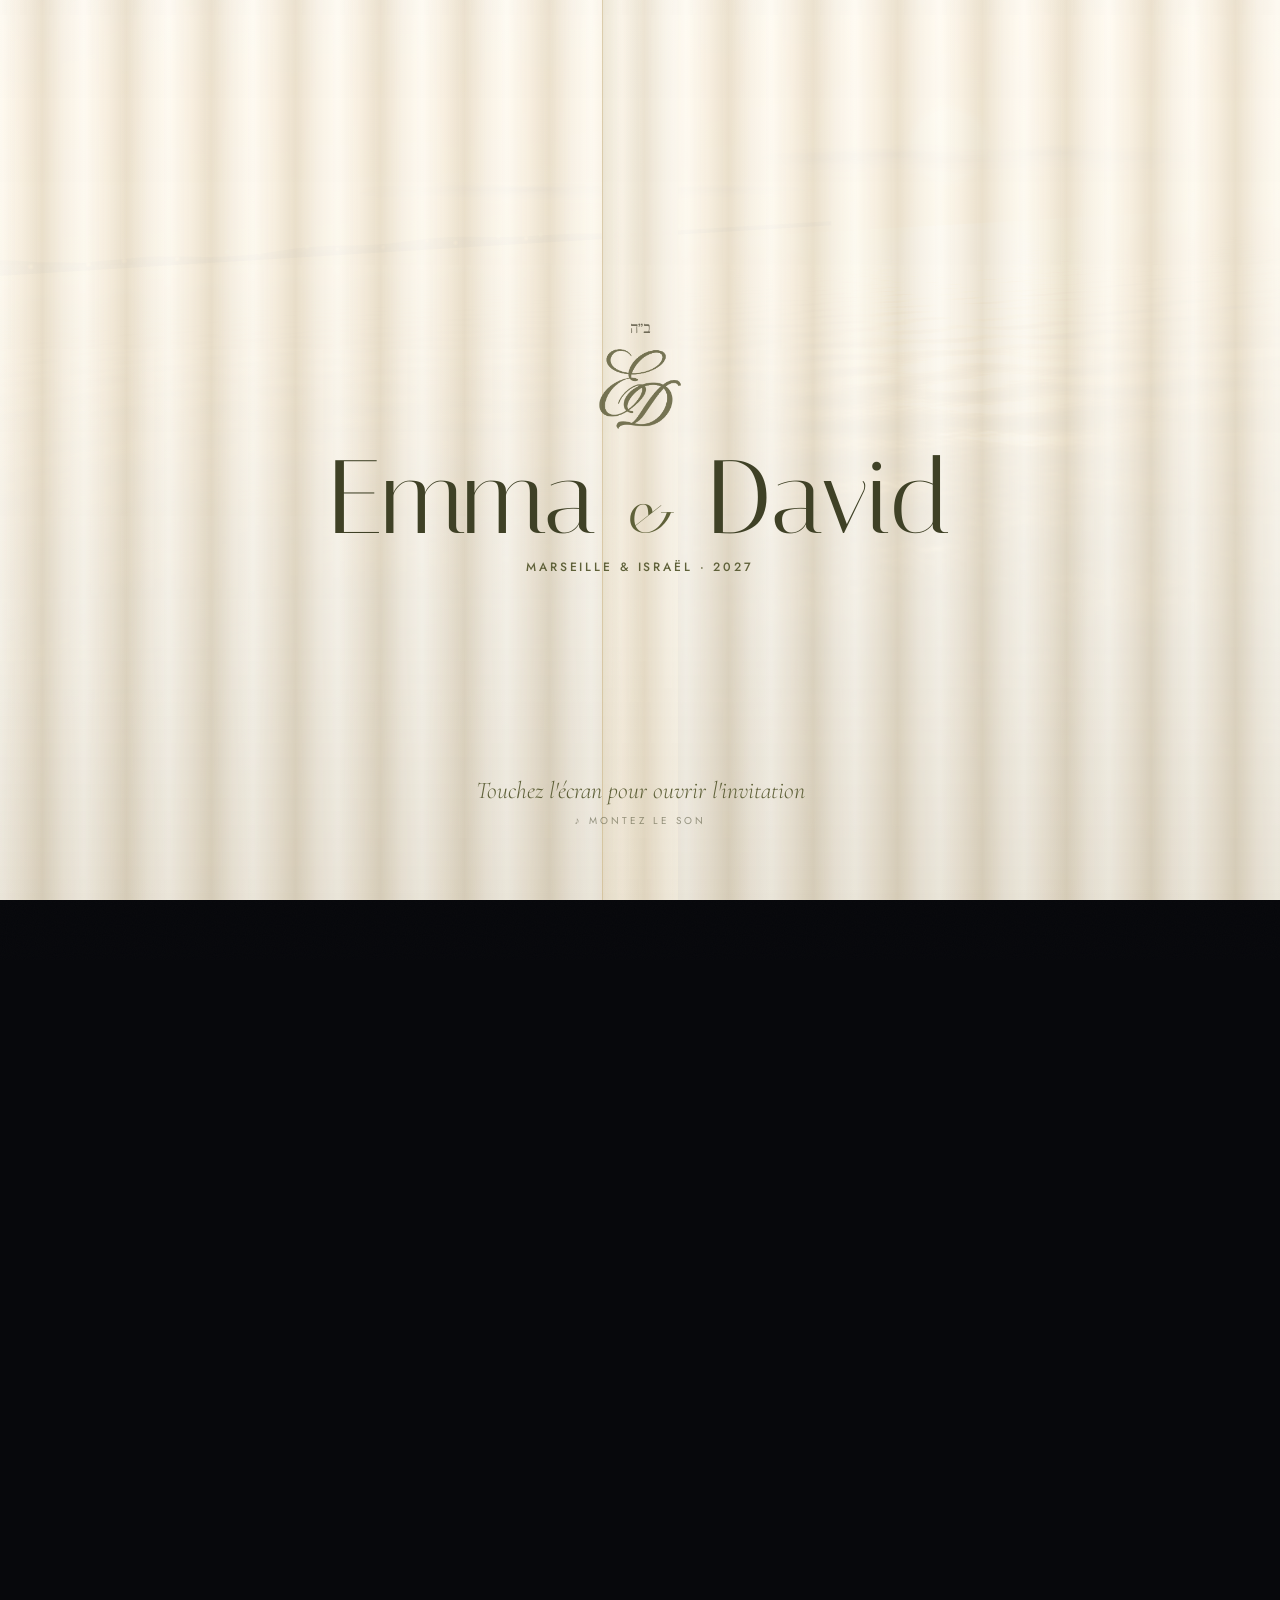
==== 3d/index.html @ cf634339 "Version 3D : le même déroulé que la version cinéma, en vraie 3D (WebGL / Three.js) Nouveau lien /3d/" ====
<!doctype html>
<html lang="fr">
<head>
<meta charset="utf-8">
<meta name="viewport" content="width=device-width, initial-scale=1, viewport-fit=cover">
<title>Emma &amp; David</title>
<meta name="robots" content="noindex">
<meta name="theme-color" content="#14150e">
<meta property="og:title" content="Emma & David">
<meta property="og:description" content="Votre invitation · Marseille & Israël · 2027">
<meta property="og:type" content="website">
<meta property="og:image" content="https://davlev16-cyber.github.io/mariage-emma-david/cinema/apercu.jpg">
<link rel="icon" type="image/png" href="../favicon.png">
<link rel="preconnect" href="https://fonts.googleapis.com">
<link rel="preconnect" href="https://fonts.gstatic.com" crossorigin>
<link rel="stylesheet" href="https://fonts.googleapis.com/css2?family=Italiana&family=Cormorant+Garamond:ital,wght@0,300;0,400;0,500;1,300;1,400&family=Jost:wght@300;400;500&display=swap">
<link rel="stylesheet" href="https://fonts.googleapis.com/css2?family=Frank+Ruhl+Libre:wght@400&text=%D7%91%D7%B4%D7%94&display=swap">
<link rel="stylesheet" href="style.css?v=1790858650">
</head>
<body class="verrou">

<canvas class="monde" id="monde" aria-hidden="true"></canvas>
<div class="voile" aria-hidden="true"></div>
<div class="grain" aria-hidden="true"></div>

<!-- ============ 1. L'ouverture : deux pans de voile qui s'écartent ============ -->
<section class="porte" id="porte" role="button" tabindex="0" aria-label="Ouvrir l'invitation">
  <div class="voilage g" aria-hidden="true"></div>
  <div class="voilage d" aria-hidden="true"></div>
  <div class="lueur" aria-hidden="true"></div>
  <div class="poussiere" id="poussiere" aria-hidden="true"></div>
  <div class="porte-contenu">
    <p class="bh" lang="he">ב״ה</p>
    <img class="porte-mono" src="../monogramme.png" alt="" width="84" height="84">
    <p class="porte-invite" data-invite></p>
    <p class="porte-noms">Emma <em>&amp;</em> David</p>
    <p class="porte-date">Marseille &amp; Israël · 2027</p>
  </div>
  <div class="porte-bas">
    <p class="porte-aide">Touchez l'écran pour ouvrir l'invitation</p>
    <p class="porte-son"><span aria-hidden="true">♪</span> Montez le son</p>
  </div>
</section>

<!-- ============ 2. Les bandes noires du cinéma, pendant les plans ============ -->
<div class="film" id="film" aria-hidden="true">
  <div class="bande haut"></div>
  <div class="bande bas"></div>
</div>

<!-- ============ 3. L'histoire : plans de cinéma et pages, dans l'ordre du premier site ============ -->
<main class="invitation" id="invitation"></main>

<button class="son" id="son" type="button" aria-label="Couper la musique" hidden>
  <span class="barres"><i></i><i></i><i></i><i></i></span>
</button>
<audio id="musique" preload="auto" src="../night-of-gold.mp3" loop></audio>

<script src="../config.js?v=1790858650"></script>
<script type="module" src="moteur3d.js?v=1790858650"></script>
<script type="module" src="decors3d.js?v=1790858650"></script>
<script type="module" src="film3d.js?v=1790858650"></script>
</body>
</html>
---- 3d/style.css ----
/* Emma & David · version 3D (mêmes styles que la version cinéma) */
:root {
  --ivoire: #fbf8f1;
  --creme: #f3ecdd;
  --olive: #5c6240;
  --olive-f: #33371f;
  --or: #b39457;
  --or-c: #dcc890;
  --or-p: #efe0b4;
  --serif: "Cormorant Garamond", Georgia, serif;
  --display: "Italiana", "Didot", Georgia, serif;
  --sans: "Jost", "Helvetica Neue", Arial, sans-serif;
  --ease: cubic-bezier(.2, .7, .2, 1);
  --bruit: url("data:image/svg+xml,%3Csvg xmlns='http://www.w3.org/2000/svg' width='160' height='160'%3E%3Cfilter id='n'%3E%3CfeTurbulence type='fractalNoise' baseFrequency='.9' numOctaves='3' stitchTiles='stitch'/%3E%3CfeColorMatrix values='0 0 0 0 .45 0 0 0 0 .36 0 0 0 0 .22 0 0 0 .55 0'/%3E%3C/filter%3E%3Crect width='160' height='160' filter='url(%23n)'/%3E%3C/svg%3E");
  --doublure: url("data:image/svg+xml,%3Csvg xmlns='http://www.w3.org/2000/svg' width='26' height='26' viewBox='0 0 26 26'%3E%3Cpath d='M13 5 L15.6 13 L13 21 L10.4 13Z' fill='none' stroke='%23d2b675' stroke-width='.6' opacity='.55'/%3E%3Ccircle cx='0' cy='0' r='1.1' fill='%23d2b675' opacity='.55'/%3E%3Ccircle cx='26' cy='0' r='1.1' fill='%23d2b675' opacity='.55'/%3E%3Ccircle cx='0' cy='26' r='1.1' fill='%23d2b675' opacity='.55'/%3E%3Ccircle cx='26' cy='26' r='1.1' fill='%23d2b675' opacity='.55'/%3E%3C/svg%3E");
  color-scheme: dark;
}
* { box-sizing: border-box; }
html { background: #07080c; -webkit-text-size-adjust: 100%; }
body { margin: 0; min-height: 100%; background: #07080c; color: var(--ivoire); font: 300 16px/1.6 var(--sans); -webkit-font-smoothing: antialiased; overflow-x: hidden; }
body.verrou { overflow: hidden; height: 100%; position: fixed; inset: 0; }
button { font: inherit; color: inherit; }
a { color: inherit; }

/* ---------- toiles et voile ---------- */
canvas.monde { position: fixed; left: 0; top: 0; width: 100vw; height: 100vh; height: 100lvh; display: block; pointer-events: none; }
.voile { position: fixed; inset: 0; z-index: 3; pointer-events: none; background: radial-gradient(ellipse 120% 90% at 50% 45%, transparent 55%, rgba(0, 0, 0, .42) 100%); }
.grain { position: fixed; inset: -60px; z-index: 4; pointer-events: none; opacity: .045; background-image: var(--bruit); animation: grain 1s steps(6) infinite; will-change: transform; }
@keyframes grain { 0% { transform: translate(0, 0) } 20% { transform: translate(-22px, 14px) } 40% { transform: translate(18px, -26px) } 60% { transform: translate(-12px, 30px) } 80% { transform: translate(26px, 8px) } 100% { transform: translate(0, 0) } }

/* ---------- 1. l'ouverture : un voilage ivoire qui s'écarte ---------- */
.porte { position: fixed; inset: 0; z-index: 20; overflow: hidden; cursor: pointer; -webkit-tap-highlight-color: transparent; display: flex; flex-direction: column; align-items: center; justify-content: center; padding: calc(20px + env(safe-area-inset-top)) 24px calc(24px + env(safe-area-inset-bottom)); text-align: center; color: #3f4126; }
.porte:focus-visible { outline: none; }
.voilage { position: absolute; top: -3%; bottom: -3%; width: 53%; will-change: transform;
  background:
    linear-gradient(to bottom, rgba(255, 252, 244, .25), rgba(226, 214, 190, .22) 70%, rgba(210, 196, 168, .3)),
    repeating-linear-gradient(90deg, rgba(255, 253, 247, .95) 0, rgba(246, 239, 226, .93) 1.7vw, rgba(229, 219, 199, .92) 3.3vw, rgba(247, 242, 232, .94) 5vw, rgba(255, 253, 247, .95) 6.6vw);
  background-size: 100% 100%, 6.6vw 100%;
  animation: brise 7s ease-in-out infinite; }
.voilage.g { left: 0; transform-origin: 0 50%; }
.voilage.d { right: 0; transform-origin: 100% 50%; animation-delay: -3.5s; }
.voilage.g::after, .voilage.d::after { content: ""; position: absolute; top: 0; bottom: 0; width: 18px; }
.voilage.g::after { right: 0; background: linear-gradient(90deg, rgba(190, 172, 130, 0), rgba(190, 172, 130, .28)); border-right: 1px solid rgba(179, 148, 87, .45); }
.voilage.d::after { left: 0; background: linear-gradient(270deg, rgba(190, 172, 130, 0), rgba(190, 172, 130, .28)); border-left: 1px solid rgba(179, 148, 87, .45); }
@keyframes brise { 0%, 100% { background-position: 0 0, 0 0; transform: skewX(0deg); } 50% { background-position: 0 0, 1.2vw 0; transform: skewX(.6deg); } }
.porte.ouvre { pointer-events: none; }
.lueur { position: absolute; inset: 0; pointer-events: none; opacity: 0; background: radial-gradient(ellipse 60% 70% at 50% 50%, rgba(255, 244, 214, .95), rgba(255, 236, 196, .4) 45%, rgba(255, 236, 196, 0) 75%); }
.porte.ouvre .lueur { animation: lueur 2.4s ease-out forwards; }
@keyframes lueur { 0% { opacity: 0; } 30% { opacity: .75; } 100% { opacity: 0; } }
.poussiere { position: absolute; inset: 0; overflow: hidden; pointer-events: none; }
.poussiere i { position: absolute; width: 3px; height: 3px; border-radius: 50%; background: #e2c98f; box-shadow: 0 0 10px 2px rgba(226, 201, 143, .5); opacity: 0; animation: flotte linear infinite; }
@keyframes flotte { 0% { transform: translate(0, 0); opacity: 0 } 15% { opacity: .8 } 85% { opacity: .6 } 100% { transform: translate(var(--dx), -38vh); opacity: 0 } }
.porte-contenu, .porte-bas { position: relative; transition: opacity .9s ease, filter .9s ease, transform 1.2s cubic-bezier(.2, .7, .2, 1); }
.porte.ouvre .porte-contenu, .porte.ouvre .porte-bas { opacity: 0; filter: blur(6px); transform: scale(1.04); }
.porte.ouvre .poussiere { opacity: 0; transition: opacity 1s; }
.porte-contenu > * { animation: porte-in 1.5s cubic-bezier(.2, .7, .2, 1) both; }
.porte-contenu > :nth-child(2) { animation-delay: .25s; } .porte-contenu > :nth-child(3) { animation-delay: .7s; }
.porte-contenu > :nth-child(4) { animation-delay: .9s; } .porte-contenu > :nth-child(5) { animation-delay: 1.2s; }
@keyframes porte-in { from { opacity: 0; transform: translateY(10px); filter: blur(4px); } to { opacity: 1; transform: none; filter: none; } }
.porte .bh { margin: 0 0 10px; font: 400 16px/1 "Frank Ruhl Libre", "Times New Roman", serif; color: #6f6a57; }
.porte-mono { display: block; width: clamp(64px, 18vw, 88px); height: auto; margin: 4px auto 14px; opacity: .85; }
.porte-contenu > .porte-mono { animation-name: mono-in; }
@keyframes mono-in { from { opacity: 0; transform: translateY(6px); } to { opacity: .85; transform: none; } }
.porte-invite { margin: 0; font: 500 12px/1.5 var(--sans); letter-spacing: .26em; text-transform: uppercase; color: #6f6a57; }
.porte-invite:empty { display: none; }
.porte-noms { margin: 8px 0 !important; font: 400 clamp(56px, 16vw, 104px)/1 var(--display); color: #3f4126; }
.porte-noms em { font-style: normal; font-size: .5em; color: #5f6139; }
.porte-date { margin: 0; font: 500 12px var(--sans); letter-spacing: .24em; text-transform: uppercase; color: #5f6139; }
.porte-bas { position: absolute; left: 0; right: 0; bottom: calc(env(safe-area-inset-bottom, 0px) + 8vh); }
.porte-aide { margin: 0; font: italic 300 clamp(20px, 5.4vw, 24px) var(--serif); color: #5f6139; animation: respire 2.8s ease-in-out infinite; }
.porte-son { margin: 8px 0 0; font: 400 10px var(--sans); letter-spacing: .3em; text-transform: uppercase; color: rgba(63, 65, 38, .5); }
@keyframes respire { 0%, 100% { opacity: .5 } 50% { opacity: 1 } }

/* ---------- 2. le film ---------- */
.film { position: fixed; inset: 0; z-index: 15; pointer-events: none; visibility: hidden; }
.film.on { visibility: visible; }
.bande { position: absolute; left: 0; right: 0; height: 8.5vh; background: #000; transform: scaleY(0); transition: transform 1.4s var(--ease); }
.bande.haut { top: 0; transform-origin: 50% 0; }
.bande.bas { bottom: 0; transform-origin: 50% 100%; }
.film.cadre .bande { transform: scaleY(1); }
.replique { position: absolute; left: 0; right: 0; padding: 0 24px; text-align: center; opacity: 0; filter: blur(6px); transform: translateY(10px); transition: opacity .8s ease, filter .8s ease, transform 1s ease; text-shadow: 0 2px 24px rgba(0, 0, 0, .55), 0 0 2px rgba(0, 0, 0, .3); }
.replique.vu { opacity: 1; filter: blur(0); transform: none; transition: opacity 1.5s ease, filter 1.4s ease, transform 2.2s var(--ease); }
.r-haut { top: calc(8.5vh + 7vh); }
.r-bas { bottom: calc(8.5vh + 5vh); }
.r-centre { top: 21vh; }
.r-date { top: calc(21vh + clamp(118px, 22vw, 190px)); display: flex; align-items: center; justify-content: center; gap: 14px; font: 500 11px var(--sans); letter-spacing: .34em; text-transform: uppercase; color: var(--or-p); }
.r-date .ligne { width: 34px; height: 1px; background: linear-gradient(90deg, transparent, var(--or-c)); }
.r-date .ligne:last-child { transform: scaleX(-1); }
.chapitre { display: block; font: 500 11px var(--sans); letter-spacing: .5em; text-transform: uppercase; color: var(--or-c); margin-bottom: 10px; }
.ville { display: block; font: 400 clamp(54px, 15vw, 118px)/.95 var(--display); letter-spacing: .04em; color: var(--ivoire); }
.r-bas p { margin: 0 auto; max-width: 30em; font: italic 300 clamp(21px, 5.4vw, 30px)/1.35 var(--serif); color: var(--ivoire); }
.noms-film { display: block; font: 400 clamp(56px, 16vw, 132px)/1 var(--display); letter-spacing: .02em; }
.noms-film .n1, .noms-film .n2 { background: linear-gradient(100deg, #d2b673 0%, #fbeecb 36%, #fffdf6 46%, #ecd49a 58%, #c9a862 100%); background-size: 260% 100%; -webkit-background-clip: text; background-clip: text; color: transparent; animation: reflet 5s ease-in-out infinite; }
.noms-film { filter: drop-shadow(0 2px 14px rgba(0, 0, 0, .45)); }
.noms-film .n1, .noms-film .n2 { text-shadow: none; }
.noms-film em { display: block; margin: .1em 0 .06em; font: italic 300 .42em/1 var(--serif); color: var(--or-c); }
@keyframes reflet { 0%, 100% { background-position: 100% 0 } 50% { background-position: 0 0 } }
.sous { display: block; margin-top: 12px; font: italic 300 clamp(22px, 5.6vw, 32px) var(--serif); color: var(--ivoire); opacity: 0; transition: opacity 1.4s ease .8s; }
.replique.vu .sous { opacity: 1; }
.date-fin { display: flex; align-items: center; justify-content: center; gap: 12px; margin-top: 18px; font: 500 11px/1.7 var(--sans); letter-spacing: .3em; text-transform: uppercase; color: var(--or-p); opacity: 0; transition: opacity 1.4s ease 1.6s; }
.date-fin > span:nth-child(2) > span { display: block; }
.date-fin .ligne { flex: none; width: 28px; height: 1px; background: linear-gradient(90deg, transparent, var(--or-c)); }
.date-fin .ligne:last-child { transform: scaleX(-1); }
.replique.vu .date-fin { opacity: 1; }
.decouvrir { bottom: calc(8.5vh + 4vh); left: 50%; right: auto; transform: translate(-50%, 14px); display: inline-flex; flex-direction: column; align-items: center; gap: 8px; padding: 12px 20px; border: 0; background: none; cursor: pointer; font: 500 11px var(--sans); letter-spacing: .34em; text-transform: uppercase; color: var(--ivoire); pointer-events: auto; }
.decouvrir.vu { transform: translate(-50%, 0); }
.decouvrir span { font-size: 18px; animation: descend 1.8s ease-in-out infinite; }
@keyframes descend { 0%, 100% { transform: translateY(0) } 50% { transform: translateY(6px) } }
.passer { position: absolute; right: 14px; bottom: calc(8.5vh + 12px + env(safe-area-inset-bottom) * .3); padding: 10px 14px; border: 1px solid rgba(251, 248, 241, .28); border-radius: 999px; background: rgba(10, 10, 12, .55); cursor: pointer; font: 500 10px var(--sans); letter-spacing: .3em; text-transform: uppercase; color: rgba(251, 248, 241, .8); pointer-events: auto; opacity: 0; transition: opacity .8s; }
.film.cadre .passer { opacity: 1; }
.film.fin .passer { opacity: 0; pointer-events: none; }

/* ---------- 3. l'histoire : un plan de cinéma (zone de défilement avec sa carte), puis sa page ---------- */
.cine { position: relative; height: calc(var(--h, 230) * 1vh); }
.cine-cadre { position: sticky; top: 0; height: 100vh; height: 100svh; overflow: hidden; pointer-events: none; }
.fin-carte .fin-date { display: block; margin-top: 16px; font: 500 12px/1.6 var(--sans); letter-spacing: .34em; text-transform: uppercase; color: var(--or-p); }

.invitation { position: relative; z-index: 5; opacity: 0; visibility: hidden; transition: opacity 1.6s ease; }
body.page .invitation { opacity: 1; visibility: visible; }
.chap { position: relative; min-height: 100vh; min-height: 100svh; display: flex; flex-direction: column; align-items: center; padding: calc(9vh + env(safe-area-inset-top)) 16px 10vh; text-align: center; }
.chap + .chap { min-height: 118vh; min-height: 118svh; }
.chap::before { content: ""; position: absolute; left: 0; right: 0; top: 0; height: 70%; pointer-events: none; background: linear-gradient(to bottom, rgba(4, 5, 10, .42), rgba(4, 5, 10, .18) 55%, rgba(4, 5, 10, 0)); }
.contenu { position: relative; width: 100%; max-width: 620px; text-shadow: 0 2px 22px rgba(0, 0, 0, .6), 0 0 2px rgba(0, 0, 0, .35); }
[data-apparait] { opacity: 0; transform: translateY(18px); filter: blur(6px); transition: opacity 1.2s ease, transform 1.4s var(--ease), filter 1.4s ease; transition-delay: var(--d, 0s); }
[data-apparait].vu { opacity: 1; transform: none; filter: none; }
.bh { margin: 0 0 18px; font: 400 17px/1 "Frank Ruhl Libre", "Times New Roman", serif; color: var(--or-c); }
.parents { margin: 0; font: 400 12px/1.9 var(--sans); letter-spacing: .24em; text-transform: uppercase; color: rgba(251, 248, 241, .86); }
.annonce { margin: 14px auto 0; max-width: 19em; text-wrap: balance; font: italic 300 clamp(19px, 4.9vw, 24px)/1.35 var(--serif); color: var(--ivoire); }
.noms { margin: 20px 0 6px; font: 400 clamp(58px, 16.5vw, 120px)/.95 var(--display); letter-spacing: .02em; }
.noms span { display: block; background: linear-gradient(100deg, #d2b673 0%, #fbeecb 36%, #fffdf6 46%, #ecd49a 58%, #c9a862 100%); background-size: 260% 100%; -webkit-background-clip: text; background-clip: text; color: transparent; animation: reflet 6s ease-in-out infinite; }
.noms em { display: block; margin: 4px 0; font: italic 300 .4em/1 var(--serif); color: var(--or-c); }
.date-grande { margin: 18px 0 0; font: 400 clamp(15px, 3.8vw, 18px)/1.5 var(--sans); letter-spacing: .3em; text-transform: uppercase; color: var(--ivoire); }
.date-grande span { display: block; margin-top: 2px; font: italic 300 clamp(22px, 5.6vw, 28px)/1.3 var(--serif); letter-spacing: 0; text-transform: none; color: var(--or-p); }
.compte { margin: 22px 0 0; font: 400 11px var(--sans); letter-spacing: .32em; text-transform: uppercase; color: rgba(251, 248, 241, .75); }
.compte b { font: 400 22px var(--sans); letter-spacing: .06em; color: var(--or-p); margin: 0 4px; }
.perso { margin: 22px auto 0; max-width: 24em; font: italic 300 clamp(18px, 4.6vw, 22px)/1.4 var(--serif); color: var(--ivoire); text-shadow: 0 1px 3px rgba(0, 0, 0, .7), 0 2px 24px rgba(0, 0, 0, .8); }
.defiler { position: absolute; left: 50%; bottom: calc(22px + env(safe-area-inset-bottom)); width: 30px; height: 46px; margin-left: -15px; border: 1px solid rgba(251, 248, 241, .45); border-radius: 16px; }
.defiler span { position: absolute; left: 50%; top: 9px; width: 2px; height: 8px; margin-left: -1px; border-radius: 1px; background: var(--or-p); animation: roule 2s ease-in-out infinite; }
@keyframes roule { 0% { transform: translateY(0); opacity: 0 } 30% { opacity: 1 } 100% { transform: translateY(16px); opacity: 0 } }
.surtitre { margin: 0 0 12px; font: 500 11px/1.6 var(--sans); letter-spacing: .4em; text-transform: uppercase; color: var(--or-c); }
h2 { margin: 0; font: 400 clamp(48px, 13vw, 92px)/1 var(--display); letter-spacing: .02em; color: var(--ivoire); text-wrap: balance; }
.recit { margin: 20px auto 0; max-width: 26em; text-wrap: pretty; font: italic 300 clamp(19px, 4.8vw, 23px)/1.45 var(--serif); color: var(--ivoire); }
.frise { list-style: none; display: flex; justify-content: center; gap: clamp(14px, 6vw, 44px); margin: 26px 0 0; padding: 0; }
.frise li { display: flex; flex-direction: column; align-items: center; gap: 2px; }
.frise b { font: 400 24px var(--sans); letter-spacing: .08em; color: var(--or-p); font-weight: 300; }
.frise span { font: italic 300 17px var(--serif); color: rgba(251, 248, 241, .9); }
.heure { margin: 18px 0 0; font: 400 clamp(14px, 3.7vw, 17px)/1.8 var(--sans); letter-spacing: .12em; color: var(--ivoire); }
.lieu { margin: 16px 0 0; font: italic 300 clamp(22px, 5.6vw, 28px)/1.3 var(--serif); color: var(--or-p); }
.lieu sup { text-transform: none; font-size: .75em; }
.sous-titre { margin: 6px 0 0; font: italic 300 clamp(22px, 5.6vw, 28px)/1.2 var(--serif); color: var(--or-p); }
.lieu span { display: block; margin-top: 4px; font: 400 12px/1.6 var(--sans); font-style: normal; letter-spacing: .22em; text-transform: uppercase; color: rgba(251, 248, 241, .8); }
.note { margin: 14px 0 0; font: italic 300 18px var(--serif); color: rgba(251, 248, 241, .88); }
.lien-carte { display: inline-block; margin-top: 22px; padding: 11px 22px; border: 1px solid rgba(220, 200, 144, .6); border-radius: 999px; background: rgba(10, 10, 14, .45); font: 500 11px var(--sans); letter-spacing: .3em; text-transform: uppercase; text-decoration: none; color: var(--ivoire); text-shadow: none; transition: background .4s, border-color .4s; }
.lien-carte:hover { background: rgba(220, 200, 144, .18); border-color: var(--or-c); }

/* réponse */
.reponse .contenu { max-width: 460px; }
.formulaire { margin: 26px auto 0; padding: 22px 18px 20px; border-radius: 18px; background: rgba(8, 9, 16, .72); border: 1px solid rgba(220, 200, 144, .22); text-align: left; text-shadow: none; }
.champ { display: block; margin-bottom: 16px; }
.champ > span, .choix legend { display: block; margin-bottom: 8px; font: 500 10px var(--sans); letter-spacing: .28em; text-transform: uppercase; color: var(--or-c); }
.champ input, .champ textarea { width: 100%; padding: 12px 14px; border: 1px solid rgba(251, 248, 241, .2); border-radius: 12px; background: rgba(255, 255, 255, .06); color: var(--ivoire); font: 300 16px var(--sans); outline: none; resize: none; transition: border-color .3s; }
.champ input:focus, .champ textarea:focus { border-color: var(--or-c); }
.champ textarea::placeholder { color: rgba(251, 248, 241, .4); }
.choix { margin: 0 0 16px; padding: 0; border: 0; display: grid; gap: 8px; }
.choix label { display: block; cursor: pointer; }
.choix input { position: absolute; opacity: 0; pointer-events: none; }
.choix span { display: flex; align-items: center; gap: 10px; padding: 11px 14px; border: 1px solid rgba(251, 248, 241, .2); border-radius: 12px; font: 400 15px var(--sans); transition: background .3s, border-color .3s; }
.choix span::before { content: ""; width: 16px; height: 16px; flex: none; border: 1px solid rgba(251, 248, 241, .5); border-radius: 50%; transition: background .3s, border-color .3s, box-shadow .3s; }
.choix i { font: italic 300 16px var(--serif); color: rgba(251, 248, 241, .7); }
.choix input:checked + span { background: rgba(220, 200, 144, .14); border-color: rgba(220, 200, 144, .6); }
.choix input:checked + span::before { background: var(--or-c); border-color: var(--or-c); box-shadow: inset 0 0 0 3px #1a1b14; }
.choix input:focus-visible + span { outline: 2px solid var(--or-c); outline-offset: 2px; }
.nombre .pas { display: inline-flex; align-items: center; gap: 4px; border: 1px solid rgba(251, 248, 241, .2); border-radius: 999px; padding: 4px; }
.pas button { width: 38px; height: 38px; border: 0; border-radius: 50%; background: rgba(255, 255, 255, .08); cursor: pointer; font: 300 20px/1 var(--sans); }
.pas output { min-width: 40px; text-align: center; font: 400 18px var(--sans); }
.envoyer { display: block; width: 100%; margin-top: 6px; padding: 15px; border: 0; border-radius: 999px; background: linear-gradient(100deg, #b39457, #e9d59e 50%, #b39457); background-size: 200% 100%; color: #1f2014; cursor: pointer; font: 500 12px var(--sans); letter-spacing: .26em; text-transform: uppercase; transition: background-position .6s; }
.envoyer:hover { background-position: 100% 0; }
.merci { margin-top: 26px; }
.merci-titre { margin: 0 0 6px; font: 400 clamp(38px, 10vw, 60px)/1.05 var(--display); background: linear-gradient(100deg, #b8995a, #f6e8bf 45%, #b39457); -webkit-background-clip: text; background-clip: text; color: transparent; }
.merci p { font: italic 300 20px/1.4 var(--serif); }
.merci .demo-note { margin-top: 14px; font: 400 11px var(--sans); letter-spacing: .2em; text-transform: uppercase; color: rgba(251, 248, 241, .6); }

/* signature Maison Faire-Part */
.signature { position: relative; padding: 16vh 16px calc(12vh + env(safe-area-inset-bottom)); text-align: center; background: linear-gradient(to bottom, rgba(10, 11, 8, 0), rgba(14, 15, 10, .92) 26%, #0f100b); }
.signature .contenu { margin: 0 auto; text-shadow: none; }
.marque { margin: 8px 0 0; font: 400 clamp(40px, 11vw, 66px)/1 var(--display); letter-spacing: .04em; color: var(--ivoire); }
.marque span { color: var(--or-c); }
.pitch { margin: 18px auto 0; max-width: 30em; font: italic 300 clamp(18px, 4.6vw, 21px)/1.5 var(--serif); color: rgba(251, 248, 241, .88); }
.actions { display: flex; flex-wrap: wrap; justify-content: center; gap: 12px; margin-top: 28px; }
.bouton { display: inline-flex; align-items: center; justify-content: center; min-width: 210px; padding: 15px 24px; border: 1px solid rgba(220, 200, 144, .55); border-radius: 999px; font: 500 12px var(--sans); letter-spacing: .22em; text-transform: uppercase; text-decoration: none; color: var(--ivoire); transition: background .4s, color .4s, border-color .4s; }
.bouton.plein { background: var(--or-c); border-color: var(--or-c); color: #1f2014; }
.bouton:hover { background: rgba(220, 200, 144, .16); }
.bouton.plein:hover { background: var(--or-p); }
.revoir { margin-top: 26px; padding: 8px 12px; border: 0; background: none; cursor: pointer; font: 400 12px var(--sans); letter-spacing: .2em; text-transform: uppercase; color: rgba(251, 248, 241, .7); }
.revoir:hover { color: var(--ivoire); }
.fictif { margin: 22px 0 0; font: 300 12px var(--sans); color: rgba(251, 248, 241, .45); }

/* bouton du son */
.son { position: fixed; z-index: 25; top: calc(12px + env(safe-area-inset-top)); right: 12px; width: 42px; height: 42px; border: 1px solid rgba(251, 248, 241, .25); border-radius: 50%; background: rgba(8, 9, 14, .55); cursor: pointer; display: grid; place-items: center; }
.son[hidden] { display: none; }
.son .barres { display: flex; align-items: flex-end; gap: 2px; height: 14px; }
.son i { width: 2px; height: 100%; background: var(--or-p); border-radius: 1px; animation: eq 1s ease-in-out infinite; transform-origin: bottom; }
.son i:nth-child(2) { animation-delay: -.3s } .son i:nth-child(3) { animation-delay: -.6s } .son i:nth-child(4) { animation-delay: -.15s }
.son.muet i { animation: none; transform: scaleY(.2); }
@keyframes eq { 0%, 100% { transform: scaleY(.3) } 50% { transform: scaleY(1) } }

@media (min-width: 900px) {
  .chap { padding-top: 12vh; }
  .r-haut { top: calc(8.5vh + 9vh); }
}
@media (prefers-reduced-motion: reduce) {
  .grain, .poussiere { display: none; }
  [data-apparait] { transition-duration: .01s; filter: none; }
}

/* ---------- invitation d'Emma & David ---------- */
.porte-nom:empty, .env-adresse:empty, .porte-haut.vide { display: none; }
.chap.clair { color: #33351f; }
.chap.clair::before { background: linear-gradient(to bottom, rgba(252, 248, 240, .55), rgba(252, 248, 240, .2) 55%, rgba(252, 248, 240, 0)); }
.chap.clair .contenu { text-shadow: 0 1px 14px rgba(255, 252, 244, .9); }
.chap.clair h2, .chap.clair .noms-page { color: #3f4126; }
.chap.clair .surtitre, .chap.clair .lbl { color: #8a7442; }
.chap.clair .tagline { color: #7a6a3e; }
.chap.clair .val, .chap.clair .intro { color: #33351f; }
.chap.clair .lien-carte { color: #3f4126; border-color: rgba(95, 97, 57, .45); background: rgba(255, 252, 244, .5); }
.tagline { margin: 4px 0 0; font: italic 300 clamp(26px, 7vw, 36px)/1.15 var(--serif); color: var(--or-p); }
.intro { margin: 18px auto 0; max-width: 20em; font: italic 300 clamp(20px, 5.2vw, 25px)/1.4 var(--serif); text-wrap: balance; }
.infos { list-style: none; margin: 22px 0 0; padding: 0; display: grid; gap: 14px; }
.infos li { display: grid; gap: 2px; }
.lbl { font: 500 11px var(--sans); letter-spacing: .3em; text-transform: uppercase; color: var(--or-c); }
.val { font: 400 clamp(18px, 4.8vw, 21px)/1.45 var(--sans); letter-spacing: .02em; color: var(--ivoire); text-wrap: balance; }
.noms-page { display: block; margin: 16px 0 6px; font: 400 clamp(60px, 17vw, 120px)/.95 var(--display); letter-spacing: .02em; }
.noms-page span { display: block; background: linear-gradient(100deg, #d2b673 0%, #fbeecb 36%, #fffdf6 46%, #ecd49a 58%, #c9a862 100%); background-size: 260% 100%; -webkit-background-clip: text; background-clip: text; color: transparent; animation: reflet 6s ease-in-out infinite; }
.noms-page em { display: block; margin: 4px 0; font: italic 300 .4em/1 var(--serif); color: var(--or-c); }
.noms-page { filter: drop-shadow(0 2px 14px rgba(0, 0, 0, .5)); }
.noms-page span { text-shadow: none; }
/* l'invitation et le programme sont posés sur la mer dorée : un voile chaud et sombre derrière le texte */
#couverture::before { height: 100%; background: linear-gradient(to bottom, rgba(14, 11, 8, .58), rgba(14, 11, 8, .42) 45%, rgba(14, 11, 8, .22) 80%, rgba(14, 11, 8, 0)); }
.benediction { margin: 0; font: 400 12px/1.8 var(--sans); letter-spacing: .26em; text-transform: uppercase; color: rgba(251, 248, 241, .85); }
.lead { margin: 12px auto 0; max-width: 19em; font: italic 300 clamp(19px, 4.9vw, 24px)/1.35 var(--serif); text-wrap: balance; }
.invite-nom { margin: 16px 0 0; font: 400 clamp(24px, 6.2vw, 30px)/1.2 var(--display); color: var(--or-p); text-wrap: balance; }
.programme { list-style: none; margin: 22px 0 0; padding: 0; display: grid; gap: 12px; }
.programme li { display: grid; gap: 1px; }
.quand { margin: 20px auto 0; font: 500 11px/1.9 var(--sans); letter-spacing: .32em; text-transform: uppercase; color: var(--or-c); }
.quand span { display: block; }
.echeance { margin: 14px 0 0; font: italic 300 19px var(--serif); color: rgba(51, 53, 31, .85); }
.echeance strong { font-weight: 500; font-style: normal; }
.formulaire.vrai { text-align: left; background: rgba(252, 248, 240, .72); border-color: rgba(95, 97, 57, .25); color: #33351f; }
.vrai legend { color: #5c6239; }
.vrai .choix-ligne { display: grid; grid-template-columns: 1fr 1fr; gap: 8px; margin-bottom: 14px; }
.vrai .choix-ligne label { cursor: pointer; }
.vrai .choix-ligne input { position: absolute; opacity: 0; pointer-events: none; }
.vrai .choix-ligne span { display: block; text-align: center; padding: 12px 6px; border: 1px solid rgba(95, 97, 57, .35); border-radius: 12px; font: 400 15px var(--sans); color: #33351f; transition: background .3s, color .3s, border-color .3s; }
.vrai .choix-ligne input:checked + span { background: #5c6239; border-color: #5c6239; color: #fbf8f1; }
.vrai .choix-ligne input:focus-visible + span { outline: 2px solid #5c6239; outline-offset: 2px; }
.vrai .champ > span { color: #5c6239; }
.vrai .champ textarea, .vrai .champ select { width: 100%; padding: 12px 14px; border: 1px solid rgba(95, 97, 57, .3); border-radius: 12px; background: rgba(255, 255, 255, .6); color: #33351f; font: 300 16px var(--sans); }
.vrai .champ select { width: 7em; }
.vrai .erreur { margin: 0 0 12px; color: #9a3b2a; font-size: 15px; }
.vrai .envoyer { background: #3f4126; color: #fbf8f1; }
.vrai .envoyer:disabled { opacity: .6; cursor: wait; }
.merci-vrai { margin-top: 24px; color: #33351f; }
.merci-vrai .merci-titre { background: none; color: #3f4126; -webkit-text-fill-color: #3f4126; }
.merci-vrai p { font: italic 300 20px/1.4 var(--serif); margin: 6px 0; }
.merci-vrai .lien { margin-top: 10px; border: 0; background: none; cursor: pointer; font: 500 12px var(--sans); letter-spacing: .2em; text-transform: uppercase; color: #3f4126; text-decoration: underline; text-underline-offset: 5px; }
.signature-mariage { position: relative; padding: 10vh 16px calc(8vh + env(safe-area-inset-bottom)); text-align: center; font: 500 12px var(--sans); letter-spacing: .3em; text-transform: uppercase; color: rgba(251, 248, 241, .7); background: linear-gradient(to bottom, rgba(14, 15, 10, 0), rgba(14, 15, 10, .85) 40%); }
.replique .eyebrow { display: block; font: 500 11px/1.7 var(--sans); letter-spacing: .42em; text-transform: uppercase; color: var(--or-c); margin-bottom: 10px; text-wrap: balance; }
.replique .titre-ev { display: block; font: 400 clamp(60px, 17vw, 124px)/.95 var(--display); letter-spacing: .03em; color: var(--ivoire); }
.replique .tag-ev { display: block; margin-top: 8px; font: italic 300 clamp(26px, 7vw, 40px)/1.1 var(--serif); color: var(--or-p); }
.replique.sombre .titre-ev { color: #3f4126; }
.replique.sombre .tag-ev { color: #8a7442; }
.replique.sombre .eyebrow { color: #8a7442; }
.replique.sombre { text-shadow: 0 1px 16px rgba(255, 252, 244, .9); }
/* lieu et horaire dans la carte de chaque célébration */
.replique .infos-ev { display: block; margin: 14px auto 0; max-width: 22em; }
.replique .infos-ev::before { content: ""; display: block; width: 44px; height: 1px; margin: 0 auto 12px; background: linear-gradient(90deg, rgba(226, 201, 143, 0), var(--or-c), rgba(226, 201, 143, 0)); }
.replique .i-lieu { display: block; font: italic 400 clamp(20px, 5.2vw, 26px)/1.3 var(--serif); color: var(--ivoire); text-wrap: balance; }
.replique .i-lieu + .i-lieu { margin-top: 4px; }
.replique .i-lieu small { display: block; font: 500 10px/1.8 var(--sans); font-style: normal; letter-spacing: .3em; text-transform: uppercase; color: var(--or-c); }
.replique .i-heure { display: block; margin: 6px 0 4px; font: 500 12px/1.6 var(--sans); letter-spacing: .3em; text-transform: uppercase; color: var(--or-p); }
.replique.sombre .i-lieu { color: #3f4126; }
.replique.sombre .i-heure, .replique.sombre .i-lieu small { color: #8a7442; }
.replique.sombre .infos-ev::before { background: linear-gradient(90deg, rgba(179, 148, 87, 0), #b39457, rgba(179, 148, 87, 0)); }

.replique.apercu { text-shadow: 0 1px 2px rgba(70, 42, 12, .35), 0 2px 18px rgba(70, 42, 12, .4); }
.replique.apercu .eyebrow { margin-bottom: 14px; color: #fff4d8; }
.replique.apercu .noms-film { filter: drop-shadow(0 1px 1px rgba(70, 42, 12, .45)) drop-shadow(0 3px 16px rgba(70, 42, 12, .45)); }
.replique.apercu .sous { max-width: 16em; margin-left: auto; margin-right: auto; text-wrap: balance; }
.replique.apercu-date { top: auto; bottom: calc(8.5vh + 10vh); letter-spacing: .24em; }
.replique.apercu-date > span:nth-child(2) { white-space: nowrap; }
.replique.apercu-date .ligne { width: 22px; }
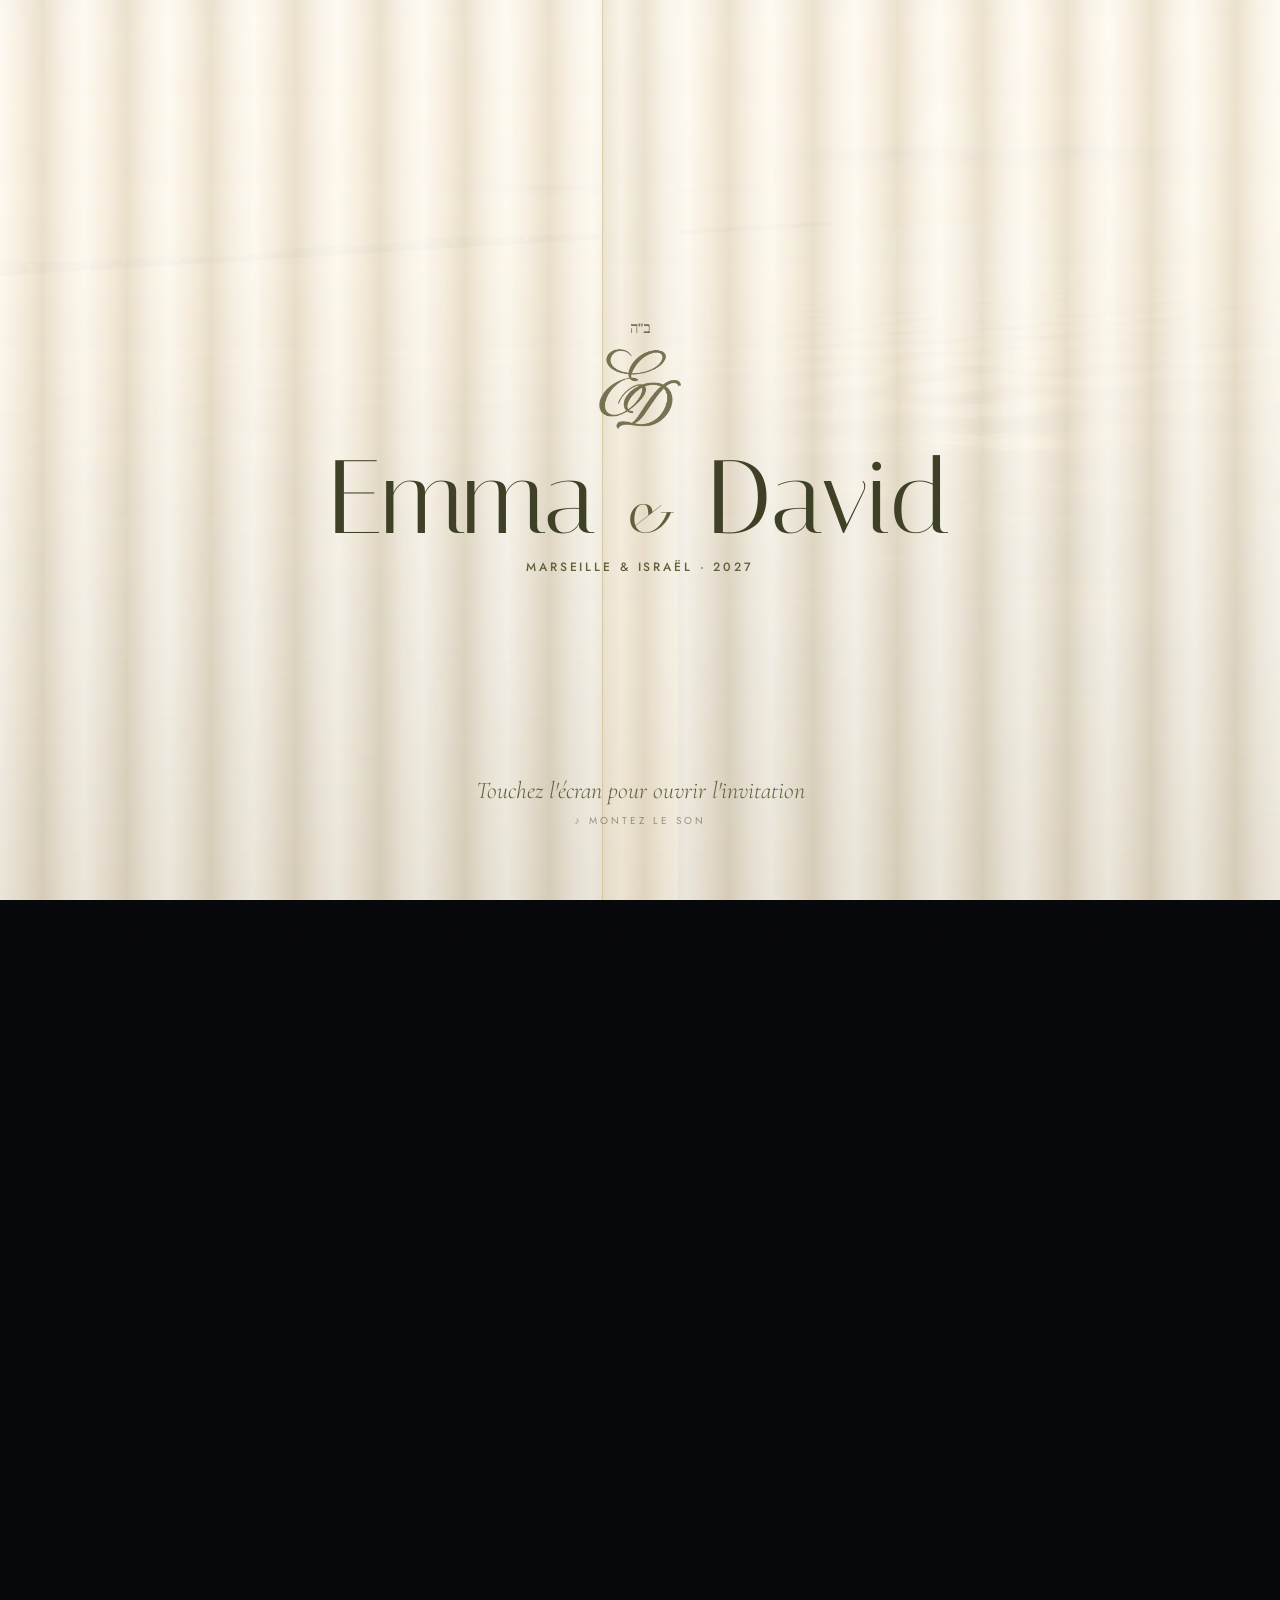
==== commit 2a6ef6d8: "Fluidité au défilement, et informations présentées une seule fois - 3D : tout est préparé pendant le" ====
--- a/3d/index.html
+++ b/3d/index.html
@@ -15,7 +15,7 @@
 <link rel="preconnect" href="https://fonts.gstatic.com" crossorigin>
 <link rel="stylesheet" href="https://fonts.googleapis.com/css2?family=Italiana&family=Cormorant+Garamond:ital,wght@0,300;0,400;0,500;1,300;1,400&family=Jost:wght@300;400;500&display=swap">
 <link rel="stylesheet" href="https://fonts.googleapis.com/css2?family=Frank+Ruhl+Libre:wght@400&text=%D7%91%D7%B4%D7%94&display=swap">
-<link rel="stylesheet" href="style.css?v=1790858650">
+<link rel="stylesheet" href="style.css?v=1790859221">
 </head>
 <body class="verrou">
 
@@ -56,9 +56,9 @@
 </button>
 <audio id="musique" preload="auto" src="../night-of-gold.mp3" loop></audio>
 
-<script src="../config.js?v=1790858650"></script>
-<script type="module" src="moteur3d.js?v=1790858650"></script>
-<script type="module" src="decors3d.js?v=1790858650"></script>
-<script type="module" src="film3d.js?v=1790858650"></script>
+<script src="../config.js?v=1790859221"></script>
+<script type="module" src="moteur3d.js?v=1790859221"></script>
+<script type="module" src="decors3d.js?v=1790859221"></script>
+<script type="module" src="film3d.js?v=1790859221"></script>
 </body>
 </html>
--- a/3d/style.css
+++ b/3d/style.css
@@ -90,7 +90,7 @@
 .ville { display: block; font: 400 clamp(54px, 15vw, 118px)/.95 var(--display); letter-spacing: .04em; color: var(--ivoire); }
 .r-bas p { margin: 0 auto; max-width: 30em; font: italic 300 clamp(21px, 5.4vw, 30px)/1.35 var(--serif); color: var(--ivoire); }
 .noms-film { display: block; font: 400 clamp(56px, 16vw, 132px)/1 var(--display); letter-spacing: .02em; }
-.noms-film .n1, .noms-film .n2 { background: linear-gradient(100deg, #d2b673 0%, #fbeecb 36%, #fffdf6 46%, #ecd49a 58%, #c9a862 100%); background-size: 260% 100%; -webkit-background-clip: text; background-clip: text; color: transparent; animation: reflet 5s ease-in-out infinite; }
+.noms-film .n1, .noms-film .n2 { background: linear-gradient(100deg, #d2b673 0%, #fbeecb 36%, #fffdf6 46%, #ecd49a 58%, #c9a862 100%); background-size: 260% 100%; -webkit-background-clip: text; background-clip: text; color: transparent; background-position: 38% 0; }
 .noms-film { filter: drop-shadow(0 2px 14px rgba(0, 0, 0, .45)); }
 .noms-film .n1, .noms-film .n2 { text-shadow: none; }
 .noms-film em { display: block; margin: .1em 0 .06em; font: italic 300 .42em/1 var(--serif); color: var(--or-c); }
@@ -127,7 +127,7 @@
 .parents { margin: 0; font: 400 12px/1.9 var(--sans); letter-spacing: .24em; text-transform: uppercase; color: rgba(251, 248, 241, .86); }
 .annonce { margin: 14px auto 0; max-width: 19em; text-wrap: balance; font: italic 300 clamp(19px, 4.9vw, 24px)/1.35 var(--serif); color: var(--ivoire); }
 .noms { margin: 20px 0 6px; font: 400 clamp(58px, 16.5vw, 120px)/.95 var(--display); letter-spacing: .02em; }
-.noms span { display: block; background: linear-gradient(100deg, #d2b673 0%, #fbeecb 36%, #fffdf6 46%, #ecd49a 58%, #c9a862 100%); background-size: 260% 100%; -webkit-background-clip: text; background-clip: text; color: transparent; animation: reflet 6s ease-in-out infinite; }
+.noms span { display: block; background: linear-gradient(100deg, #d2b673 0%, #fbeecb 36%, #fffdf6 46%, #ecd49a 58%, #c9a862 100%); background-size: 260% 100%; -webkit-background-clip: text; background-clip: text; color: transparent; background-position: 38% 0; }
 .noms em { display: block; margin: 4px 0; font: italic 300 .4em/1 var(--serif); color: var(--or-c); }
 .date-grande { margin: 18px 0 0; font: 400 clamp(15px, 3.8vw, 18px)/1.5 var(--sans); letter-spacing: .3em; text-transform: uppercase; color: var(--ivoire); }
 .date-grande span { display: block; margin-top: 2px; font: italic 300 clamp(22px, 5.6vw, 28px)/1.3 var(--serif); letter-spacing: 0; text-transform: none; color: var(--or-p); }
@@ -208,6 +208,8 @@
   .chap { padding-top: 12vh; }
   .r-haut { top: calc(8.5vh + 9vh); }
 }
+/* sur téléphone, pas de grain animé par-dessus tout l'écran : une couche de moins à recomposer à chaque image */
+@media (pointer: coarse) { .grain { display: none; } }
 @media (prefers-reduced-motion: reduce) {
   .grain, .poussiere { display: none; }
   [data-apparait] { transition-duration: .01s; filter: none; }
@@ -230,7 +232,7 @@
 .lbl { font: 500 11px var(--sans); letter-spacing: .3em; text-transform: uppercase; color: var(--or-c); }
 .val { font: 400 clamp(18px, 4.8vw, 21px)/1.45 var(--sans); letter-spacing: .02em; color: var(--ivoire); text-wrap: balance; }
 .noms-page { display: block; margin: 16px 0 6px; font: 400 clamp(60px, 17vw, 120px)/.95 var(--display); letter-spacing: .02em; }
-.noms-page span { display: block; background: linear-gradient(100deg, #d2b673 0%, #fbeecb 36%, #fffdf6 46%, #ecd49a 58%, #c9a862 100%); background-size: 260% 100%; -webkit-background-clip: text; background-clip: text; color: transparent; animation: reflet 6s ease-in-out infinite; }
+.noms-page span { display: block; background: linear-gradient(100deg, #d2b673 0%, #fbeecb 36%, #fffdf6 46%, #ecd49a 58%, #c9a862 100%); background-size: 260% 100%; -webkit-background-clip: text; background-clip: text; color: transparent; background-position: 38% 0; }
 .noms-page em { display: block; margin: 4px 0; font: italic 300 .4em/1 var(--serif); color: var(--or-c); }
 .noms-page { filter: drop-shadow(0 2px 14px rgba(0, 0, 0, .5)); }
 .noms-page span { text-shadow: none; }
@@ -268,6 +270,9 @@
 .replique .titre-ev { display: block; font: 400 clamp(60px, 17vw, 124px)/.95 var(--display); letter-spacing: .03em; color: var(--ivoire); }
 .replique .tag-ev { display: block; margin-top: 8px; font: italic 300 clamp(26px, 7vw, 40px)/1.1 var(--serif); color: var(--or-p); }
 .replique.sombre .titre-ev { color: #3f4126; }
+/* le nom de la célébration, seul, au-dessus du décor */
+.replique.r-titre { top: 24vh; }
+.replique.r-titre .titre-ev { font-size: clamp(66px, 19vw, 140px); }
 .replique.sombre .tag-ev { color: #8a7442; }
 .replique.sombre .eyebrow { color: #8a7442; }
 .replique.sombre { text-shadow: 0 1px 16px rgba(255, 252, 244, .9); }
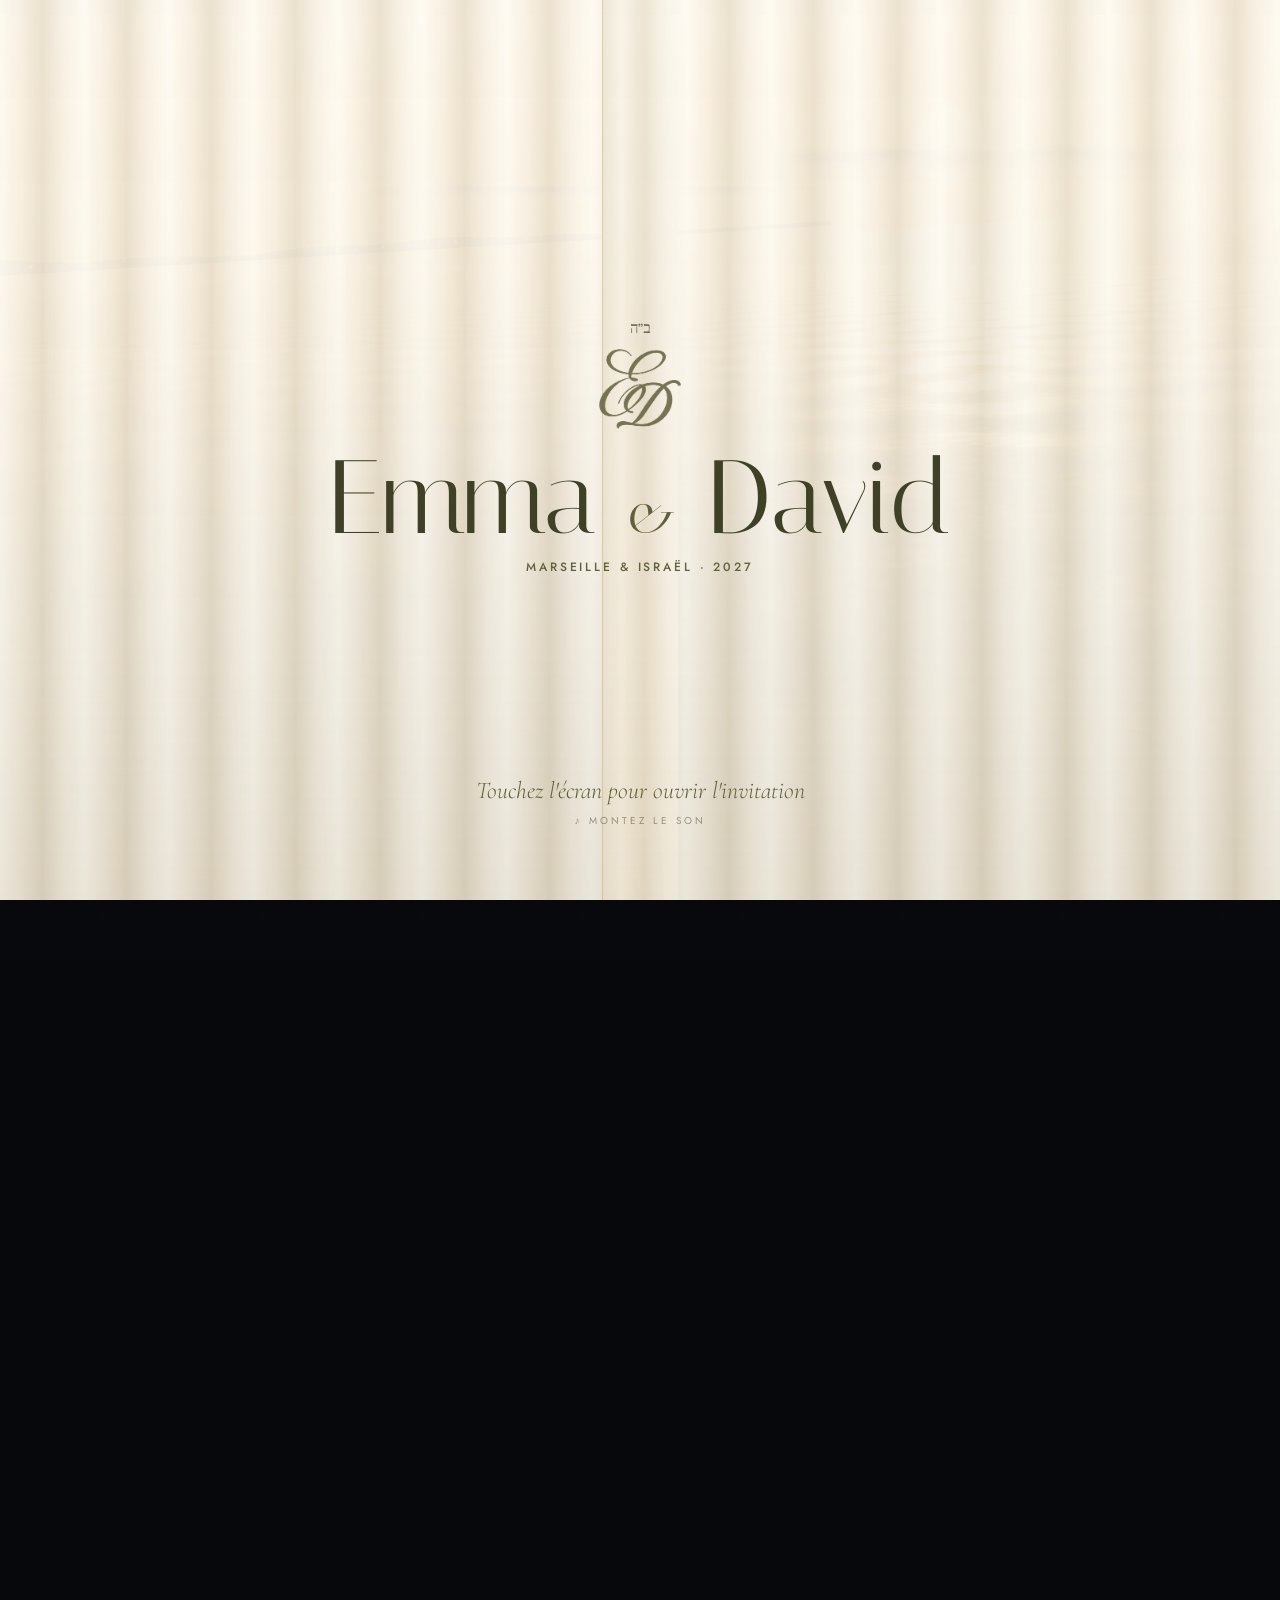
==== commit f6b370b0: "Défilement au doigt et à la souris fluide et naturel, sur les trois versions - le défilement automat" ====
--- a/3d/index.html
+++ b/3d/index.html
@@ -15,7 +15,7 @@
 <link rel="preconnect" href="https://fonts.gstatic.com" crossorigin>
 <link rel="stylesheet" href="https://fonts.googleapis.com/css2?family=Italiana&family=Cormorant+Garamond:ital,wght@0,300;0,400;0,500;1,300;1,400&family=Jost:wght@300;400;500&display=swap">
 <link rel="stylesheet" href="https://fonts.googleapis.com/css2?family=Frank+Ruhl+Libre:wght@400&text=%D7%91%D7%B4%D7%94&display=swap">
-<link rel="stylesheet" href="style.css?v=1790859221">
+<link rel="stylesheet" href="style.css?v=1790859631">
 </head>
 <body class="verrou">
 
@@ -31,7 +31,7 @@
   <div class="poussiere" id="poussiere" aria-hidden="true"></div>
   <div class="porte-contenu">
     <p class="bh" lang="he">ב״ה</p>
-    <img class="porte-mono" src="../monogramme.png" alt="" width="84" height="84">
+    <picture><source srcset="../monogramme.webp" type="image/webp"><img class="porte-mono" src="../monogramme-220.png" alt="" width="84" height="83" decoding="async"></picture>
     <p class="porte-invite" data-invite></p>
     <p class="porte-noms">Emma <em>&amp;</em> David</p>
     <p class="porte-date">Marseille &amp; Israël · 2027</p>
@@ -56,9 +56,9 @@
 </button>
 <audio id="musique" preload="auto" src="../night-of-gold.mp3" loop></audio>
 
-<script src="../config.js?v=1790859221"></script>
-<script type="module" src="moteur3d.js?v=1790859221"></script>
-<script type="module" src="decors3d.js?v=1790859221"></script>
-<script type="module" src="film3d.js?v=1790859221"></script>
+<script src="../config.js?v=1790859631"></script>
+<script type="module" src="moteur3d.js?v=1790859631"></script>
+<script type="module" src="decors3d.js?v=1790859631"></script>
+<script type="module" src="film3d.js?v=1790859631"></script>
 </body>
 </html>
--- a/3d/style.css
+++ b/3d/style.css
@@ -17,20 +17,21 @@
 }
 * { box-sizing: border-box; }
 html { background: #07080c; -webkit-text-size-adjust: 100%; }
-body { margin: 0; min-height: 100%; background: #07080c; color: var(--ivoire); font: 300 16px/1.6 var(--sans); -webkit-font-smoothing: antialiased; overflow-x: hidden; }
+body { margin: 0; min-height: 100%; background: #07080c; color: var(--ivoire); font: 300 16px/1.6 var(--sans); -webkit-font-smoothing: antialiased; }
 body.verrou { overflow: hidden; height: 100%; position: fixed; inset: 0; }
 button { font: inherit; color: inherit; }
 a { color: inherit; }
 
 /* ---------- toiles et voile ---------- */
-canvas.monde { position: fixed; left: 0; top: 0; width: 100vw; height: 100vh; height: 100lvh; display: block; pointer-events: none; }
+canvas.monde { position: fixed; left: 0; top: 0; width: 100%; height: 100vh; height: 100lvh; display: block; pointer-events: none; }
 .voile { position: fixed; inset: 0; z-index: 3; pointer-events: none; background: radial-gradient(ellipse 120% 90% at 50% 45%, transparent 55%, rgba(0, 0, 0, .42) 100%); }
-.grain { position: fixed; inset: -60px; z-index: 4; pointer-events: none; opacity: .045; background-image: var(--bruit); animation: grain 1s steps(6) infinite; will-change: transform; }
+.grain { position: fixed; inset: -60px; z-index: 4; pointer-events: none; opacity: .045; background-image: var(--bruit); animation: grain 1s steps(6) infinite; }
 @keyframes grain { 0% { transform: translate(0, 0) } 20% { transform: translate(-22px, 14px) } 40% { transform: translate(18px, -26px) } 60% { transform: translate(-12px, 30px) } 80% { transform: translate(26px, 8px) } 100% { transform: translate(0, 0) } }
 
 /* ---------- 1. l'ouverture : un voilage ivoire qui s'écarte ---------- */
 .porte { position: fixed; inset: 0; z-index: 20; overflow: hidden; cursor: pointer; -webkit-tap-highlight-color: transparent; display: flex; flex-direction: column; align-items: center; justify-content: center; padding: calc(20px + env(safe-area-inset-top)) 24px calc(24px + env(safe-area-inset-bottom)); text-align: center; color: #3f4126; }
 .porte:focus-visible { outline: none; }
+.porte, button, a, label { touch-action: manipulation; }
 .voilage { position: absolute; top: -3%; bottom: -3%; width: 53%; will-change: transform;
   background:
     linear-gradient(to bottom, rgba(255, 252, 244, .25), rgba(226, 214, 190, .22) 70%, rgba(210, 196, 168, .3)),
@@ -59,7 +60,8 @@
 @keyframes porte-in { from { opacity: 0; transform: translateY(10px); filter: blur(4px); } to { opacity: 1; transform: none; filter: none; } }
 .porte .bh { margin: 0 0 10px; font: 400 16px/1 "Frank Ruhl Libre", "Times New Roman", serif; color: #6f6a57; }
 .porte-mono { display: block; width: clamp(64px, 18vw, 88px); height: auto; margin: 4px auto 14px; opacity: .85; }
-.porte-contenu > .porte-mono { animation-name: mono-in; }
+.porte-contenu > picture { display: contents; }
+.porte-contenu .porte-mono { animation: mono-in 1.5s cubic-bezier(.2, .7, .2, 1) .25s both; }
 @keyframes mono-in { from { opacity: 0; transform: translateY(6px); } to { opacity: .85; transform: none; } }
 .porte-invite { margin: 0; font: 500 12px/1.5 var(--sans); letter-spacing: .26em; text-transform: uppercase; color: #6f6a57; }
 .porte-invite:empty { display: none; }
@@ -78,8 +80,8 @@
 .bande.haut { top: 0; transform-origin: 50% 0; }
 .bande.bas { bottom: 0; transform-origin: 50% 100%; }
 .film.cadre .bande { transform: scaleY(1); }
-.replique { position: absolute; left: 0; right: 0; padding: 0 24px; text-align: center; opacity: 0; filter: blur(6px); transform: translateY(10px); transition: opacity .8s ease, filter .8s ease, transform 1s ease; text-shadow: 0 2px 24px rgba(0, 0, 0, .55), 0 0 2px rgba(0, 0, 0, .3); }
-.replique.vu { opacity: 1; filter: blur(0); transform: none; transition: opacity 1.5s ease, filter 1.4s ease, transform 2.2s var(--ease); }
+.replique { position: absolute; left: 0; right: 0; padding: 0 24px; text-align: center; opacity: 0; transform: translateY(10px); transition: opacity .8s ease, transform 1s ease; text-shadow: 0 2px 14px rgba(0, 0, 0, .5), 0 0 2px rgba(0, 0, 0, .3); }
+.replique.vu { opacity: 1; transform: none; transition: opacity 1.5s ease, transform 2.2s var(--ease); }
 .r-haut { top: calc(8.5vh + 7vh); }
 .r-bas { bottom: calc(8.5vh + 5vh); }
 .r-centre { top: 21vh; }
@@ -115,14 +117,14 @@
 .cine-cadre { position: sticky; top: 0; height: 100vh; height: 100svh; overflow: hidden; pointer-events: none; }
 .fin-carte .fin-date { display: block; margin-top: 16px; font: 500 12px/1.6 var(--sans); letter-spacing: .34em; text-transform: uppercase; color: var(--or-p); }
 
-.invitation { position: relative; z-index: 5; opacity: 0; visibility: hidden; transition: opacity 1.6s ease; }
+.invitation { position: relative; z-index: 5; opacity: 0; visibility: hidden; transition: opacity 1.6s ease; overflow-x: clip; }
 body.page .invitation { opacity: 1; visibility: visible; }
 .chap { position: relative; min-height: 100vh; min-height: 100svh; display: flex; flex-direction: column; align-items: center; padding: calc(9vh + env(safe-area-inset-top)) 16px 10vh; text-align: center; }
 .chap + .chap { min-height: 118vh; min-height: 118svh; }
 .chap::before { content: ""; position: absolute; left: 0; right: 0; top: 0; height: 70%; pointer-events: none; background: linear-gradient(to bottom, rgba(4, 5, 10, .42), rgba(4, 5, 10, .18) 55%, rgba(4, 5, 10, 0)); }
-.contenu { position: relative; width: 100%; max-width: 620px; text-shadow: 0 2px 22px rgba(0, 0, 0, .6), 0 0 2px rgba(0, 0, 0, .35); }
-[data-apparait] { opacity: 0; transform: translateY(18px); filter: blur(6px); transition: opacity 1.2s ease, transform 1.4s var(--ease), filter 1.4s ease; transition-delay: var(--d, 0s); }
-[data-apparait].vu { opacity: 1; transform: none; filter: none; }
+.contenu { position: relative; width: 100%; max-width: 620px; text-shadow: 0 2px 14px rgba(0, 0, 0, .55), 0 0 2px rgba(0, 0, 0, .35); }
+[data-apparait] { opacity: 0; transform: translateY(18px); transition: opacity 1.2s ease, transform 1.4s var(--ease); transition-delay: var(--d, 0s); }
+[data-apparait].vu { opacity: 1; transform: none; }
 .bh { margin: 0 0 18px; font: 400 17px/1 "Frank Ruhl Libre", "Times New Roman", serif; color: var(--or-c); }
 .parents { margin: 0; font: 400 12px/1.9 var(--sans); letter-spacing: .24em; text-transform: uppercase; color: rgba(251, 248, 241, .86); }
 .annonce { margin: 14px auto 0; max-width: 19em; text-wrap: balance; font: italic 300 clamp(19px, 4.9vw, 24px)/1.35 var(--serif); color: var(--ivoire); }
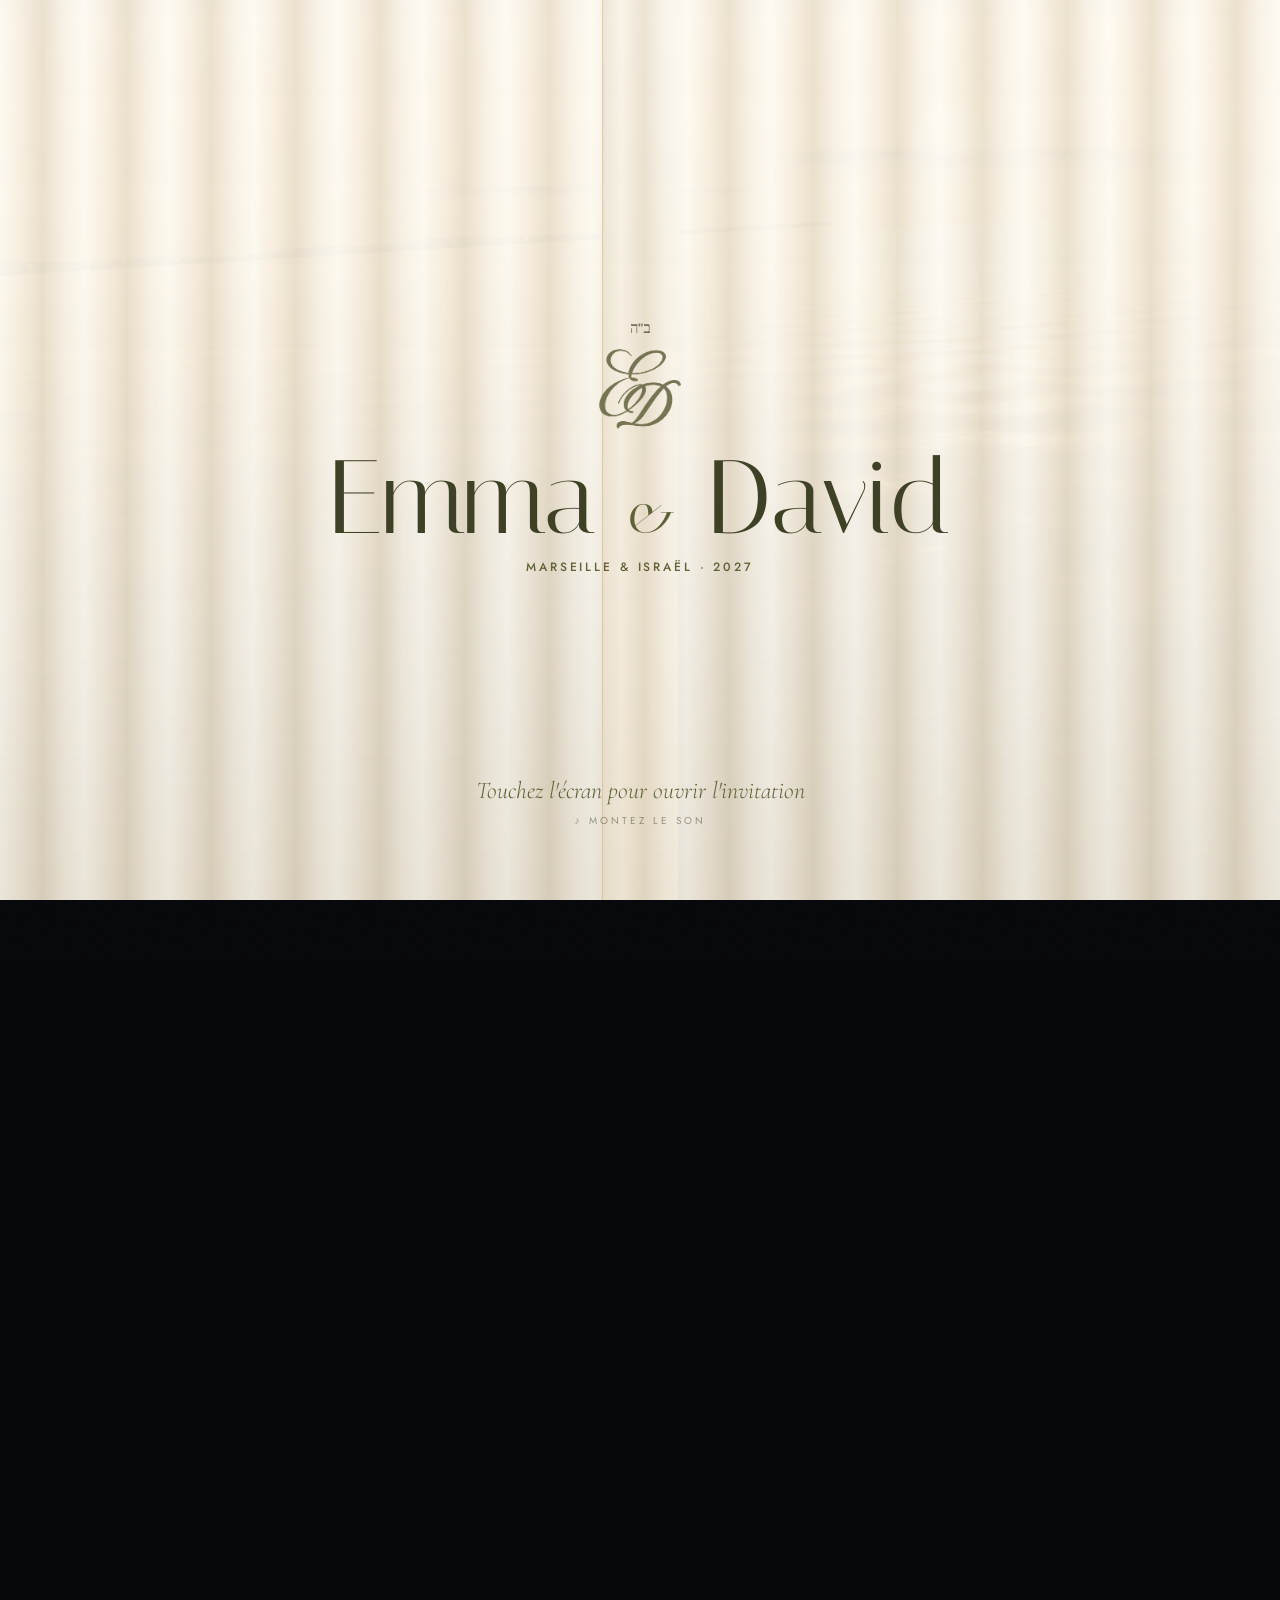
==== commit 9cbe0070: "Défilement automatique rétabli, sans gêner le doigt - le site défile de nouveau tout seul, sur les t" ====
--- a/3d/index.html
+++ b/3d/index.html
@@ -15,7 +15,7 @@
 <link rel="preconnect" href="https://fonts.gstatic.com" crossorigin>
 <link rel="stylesheet" href="https://fonts.googleapis.com/css2?family=Italiana&family=Cormorant+Garamond:ital,wght@0,300;0,400;0,500;1,300;1,400&family=Jost:wght@300;400;500&display=swap">
 <link rel="stylesheet" href="https://fonts.googleapis.com/css2?family=Frank+Ruhl+Libre:wght@400&text=%D7%91%D7%B4%D7%94&display=swap">
-<link rel="stylesheet" href="style.css?v=1790859631">
+<link rel="stylesheet" href="style.css?v=1790859988">
 </head>
 <body class="verrou">
 
@@ -56,9 +56,9 @@
 </button>
 <audio id="musique" preload="auto" src="../night-of-gold.mp3" loop></audio>
 
-<script src="../config.js?v=1790859631"></script>
-<script type="module" src="moteur3d.js?v=1790859631"></script>
-<script type="module" src="decors3d.js?v=1790859631"></script>
-<script type="module" src="film3d.js?v=1790859631"></script>
+<script src="../config.js?v=1790859988"></script>
+<script type="module" src="moteur3d.js?v=1790859988"></script>
+<script type="module" src="decors3d.js?v=1790859988"></script>
+<script type="module" src="film3d.js?v=1790859988"></script>
 </body>
 </html>
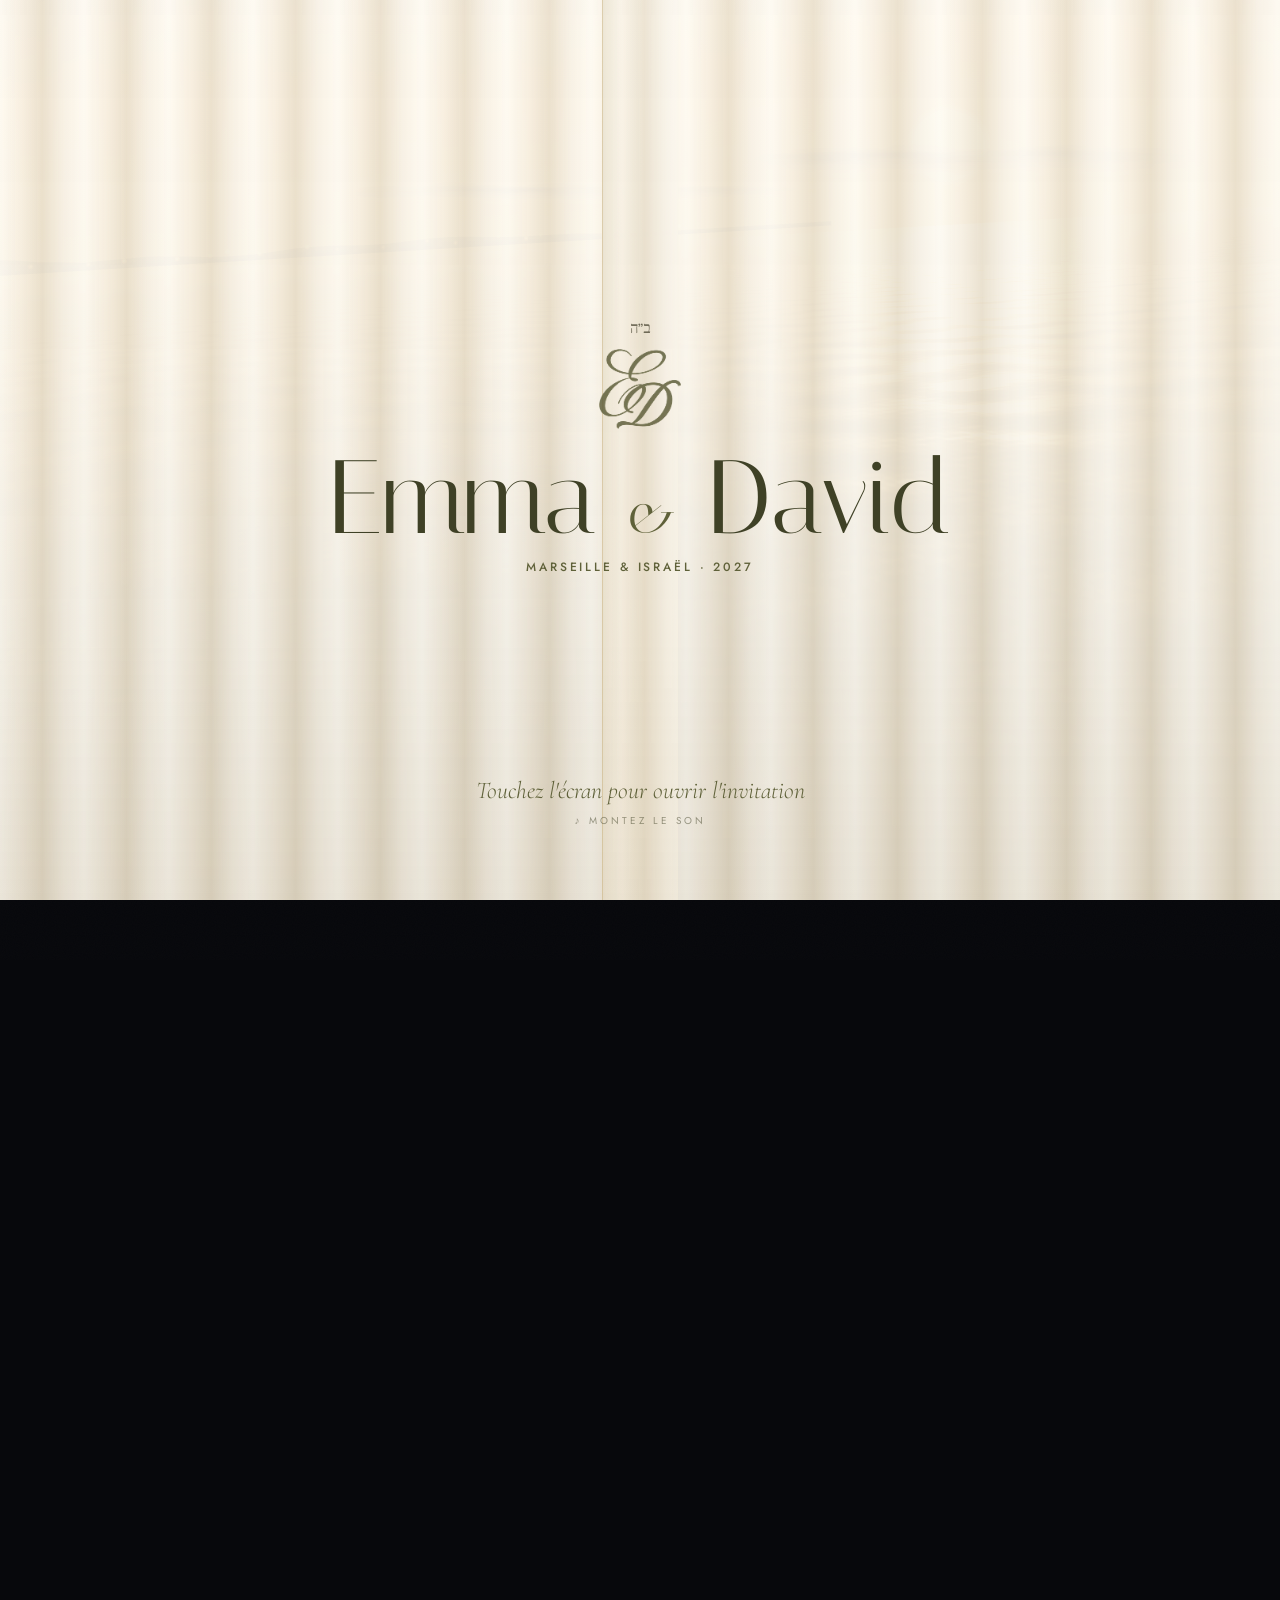
==== commit bd25e427: "Plus de sauts pendant le défilement au doigt (barre du navigateur) Quand on fait défiler au doigt, l" ====
--- a/3d/index.html
+++ b/3d/index.html
@@ -15,7 +15,7 @@
 <link rel="preconnect" href="https://fonts.gstatic.com" crossorigin>
 <link rel="stylesheet" href="https://fonts.googleapis.com/css2?family=Italiana&family=Cormorant+Garamond:ital,wght@0,300;0,400;0,500;1,300;1,400&family=Jost:wght@300;400;500&display=swap">
 <link rel="stylesheet" href="https://fonts.googleapis.com/css2?family=Frank+Ruhl+Libre:wght@400&text=%D7%91%D7%B4%D7%94&display=swap">
-<link rel="stylesheet" href="style.css?v=1790859988">
+<link rel="stylesheet" href="style.css?v=1790860459">
 </head>
 <body class="verrou">
 
@@ -56,9 +56,9 @@
 </button>
 <audio id="musique" preload="auto" src="../night-of-gold.mp3" loop></audio>
 
-<script src="../config.js?v=1790859988"></script>
-<script type="module" src="moteur3d.js?v=1790859988"></script>
-<script type="module" src="decors3d.js?v=1790859988"></script>
-<script type="module" src="film3d.js?v=1790859988"></script>
+<script src="../config.js?v=1790860459"></script>
+<script type="module" src="moteur3d.js?v=1790860459"></script>
+<script type="module" src="decors3d.js?v=1790860459"></script>
+<script type="module" src="film3d.js?v=1790860459"></script>
 </body>
 </html>
--- a/3d/style.css
+++ b/3d/style.css
@@ -24,7 +24,7 @@
 
 /* ---------- toiles et voile ---------- */
 canvas.monde { position: fixed; left: 0; top: 0; width: 100%; height: 100vh; height: 100lvh; display: block; pointer-events: none; }
-.voile { position: fixed; inset: 0; z-index: 3; pointer-events: none; background: radial-gradient(ellipse 120% 90% at 50% 45%, transparent 55%, rgba(0, 0, 0, .42) 100%); }
+.voile { position: fixed; left: 0; right: 0; top: 0; height: 100vh; height: 100lvh; z-index: 3; pointer-events: none; background: radial-gradient(ellipse 120% 90% at 50% 45%, transparent 55%, rgba(0, 0, 0, .42) 100%); }
 .grain { position: fixed; inset: -60px; z-index: 4; pointer-events: none; opacity: .045; background-image: var(--bruit); animation: grain 1s steps(6) infinite; }
 @keyframes grain { 0% { transform: translate(0, 0) } 20% { transform: translate(-22px, 14px) } 40% { transform: translate(18px, -26px) } 60% { transform: translate(-12px, 30px) } 80% { transform: translate(26px, 8px) } 100% { transform: translate(0, 0) } }
 
@@ -74,7 +74,7 @@
 @keyframes respire { 0%, 100% { opacity: .5 } 50% { opacity: 1 } }
 
 /* ---------- 2. le film ---------- */
-.film { position: fixed; inset: 0; z-index: 15; pointer-events: none; visibility: hidden; }
+.film { position: fixed; left: 0; right: 0; top: 0; height: 100vh; height: 100lvh; z-index: 15; pointer-events: none; visibility: hidden; }
 .film.on { visibility: visible; }
 .bande { position: absolute; left: 0; right: 0; height: 8.5vh; background: #000; transform: scaleY(0); transition: transform 1.4s var(--ease); }
 .bande.haut { top: 0; transform-origin: 50% 0; }
@@ -123,7 +123,7 @@
 .chap + .chap { min-height: 118vh; min-height: 118svh; }
 .chap::before { content: ""; position: absolute; left: 0; right: 0; top: 0; height: 70%; pointer-events: none; background: linear-gradient(to bottom, rgba(4, 5, 10, .42), rgba(4, 5, 10, .18) 55%, rgba(4, 5, 10, 0)); }
 .contenu { position: relative; width: 100%; max-width: 620px; text-shadow: 0 2px 14px rgba(0, 0, 0, .55), 0 0 2px rgba(0, 0, 0, .35); }
-[data-apparait] { opacity: 0; transform: translateY(18px); transition: opacity 1.2s ease, transform 1.4s var(--ease); transition-delay: var(--d, 0s); }
+[data-apparait] { opacity: 0; transform: translateY(10px); transition: opacity 1.2s ease, transform 1.4s var(--ease); transition-delay: var(--d, 0s); }
 [data-apparait].vu { opacity: 1; transform: none; }
 .bh { margin: 0 0 18px; font: 400 17px/1 "Frank Ruhl Libre", "Times New Roman", serif; color: var(--or-c); }
 .parents { margin: 0; font: 400 12px/1.9 var(--sans); letter-spacing: .24em; text-transform: uppercase; color: rgba(251, 248, 241, .86); }
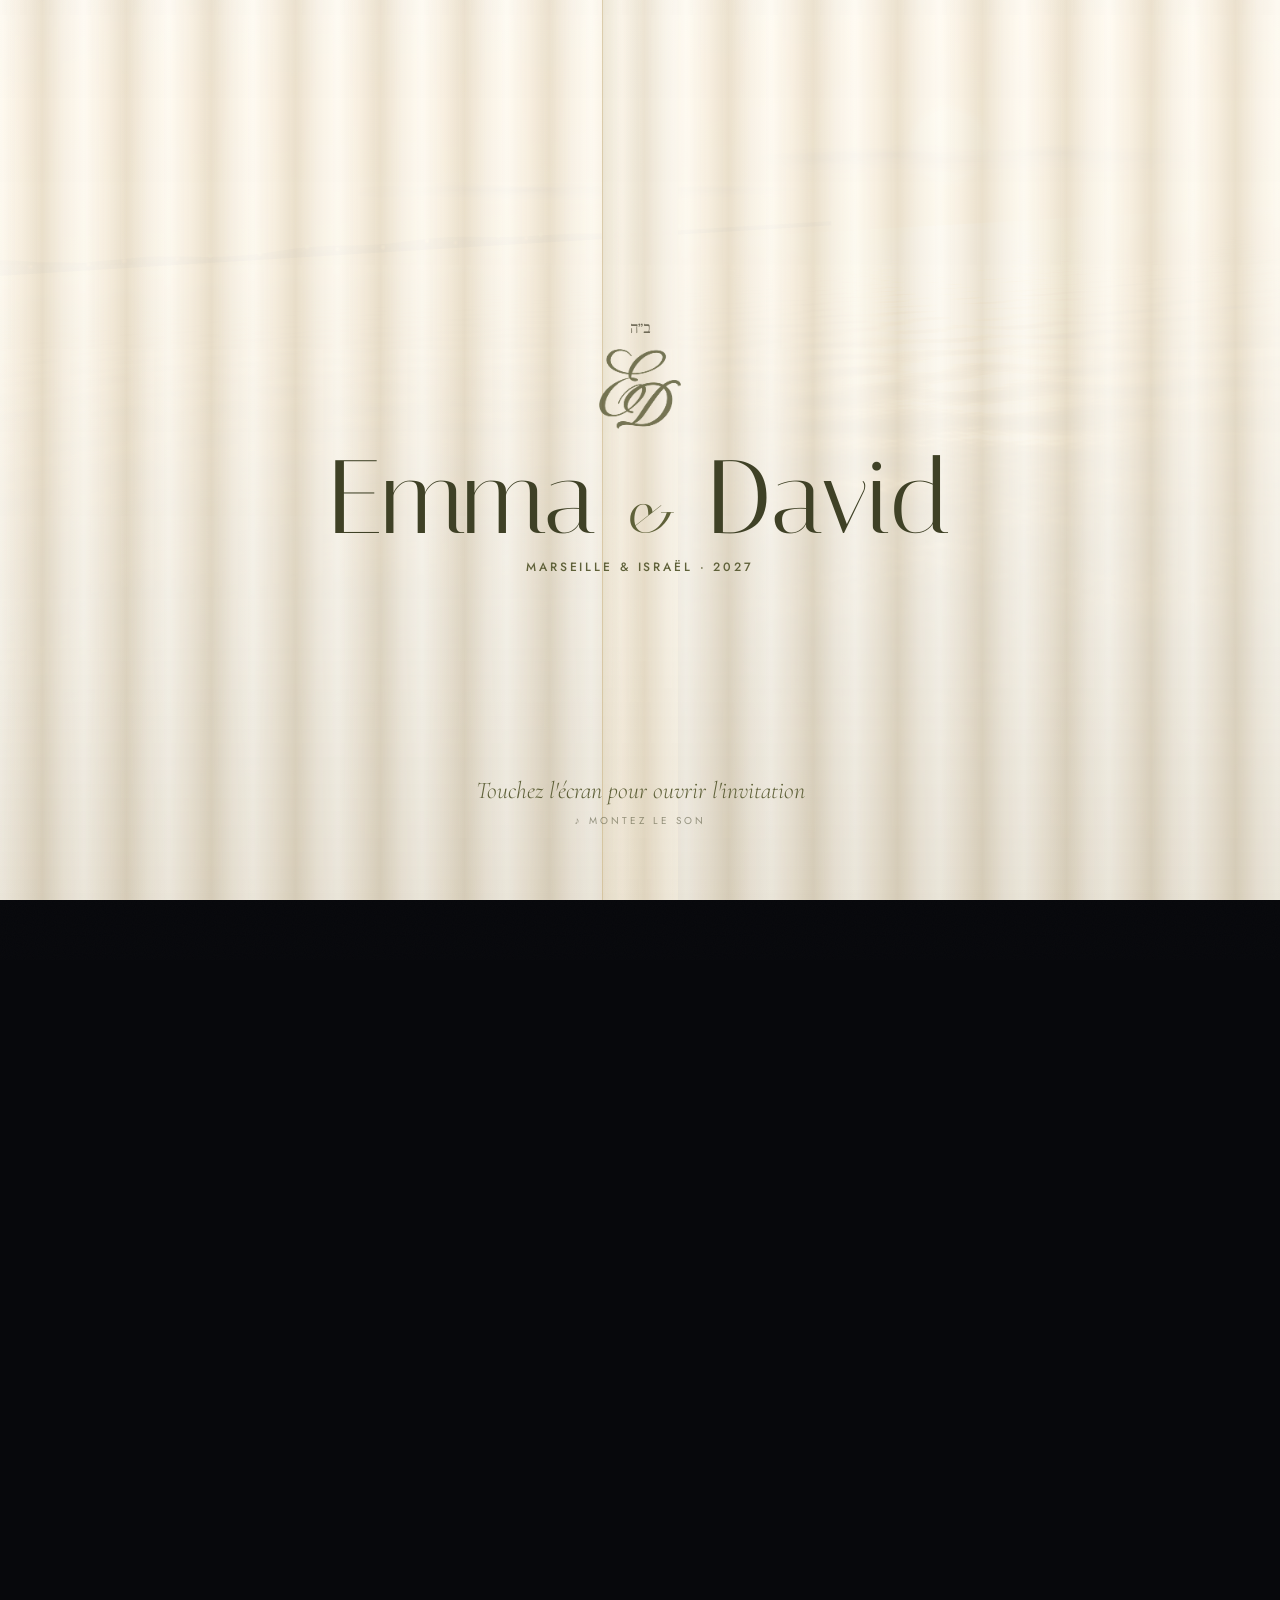
==== commit 85dd84d1: "Plus de sauts d'image pendant les allers-retours au doigt Au doigt, on remonte souvent pendant un fo" ====
--- a/3d/index.html
+++ b/3d/index.html
@@ -15,7 +15,7 @@
 <link rel="preconnect" href="https://fonts.gstatic.com" crossorigin>
 <link rel="stylesheet" href="https://fonts.googleapis.com/css2?family=Italiana&family=Cormorant+Garamond:ital,wght@0,300;0,400;0,500;1,300;1,400&family=Jost:wght@300;400;500&display=swap">
 <link rel="stylesheet" href="https://fonts.googleapis.com/css2?family=Frank+Ruhl+Libre:wght@400&text=%D7%91%D7%B4%D7%94&display=swap">
-<link rel="stylesheet" href="style.css?v=1790860459">
+<link rel="stylesheet" href="style.css?v=1790861006">
 </head>
 <body class="verrou">
 
@@ -56,9 +56,9 @@
 </button>
 <audio id="musique" preload="auto" src="../night-of-gold.mp3" loop></audio>
 
-<script src="../config.js?v=1790860459"></script>
-<script type="module" src="moteur3d.js?v=1790860459"></script>
-<script type="module" src="decors3d.js?v=1790860459"></script>
-<script type="module" src="film3d.js?v=1790860459"></script>
+<script src="../config.js?v=1790861006"></script>
+<script type="module" src="moteur3d.js?v=1790861006"></script>
+<script type="module" src="decors3d.js?v=1790861006"></script>
+<script type="module" src="film3d.js?v=1790861006"></script>
 </body>
 </html>
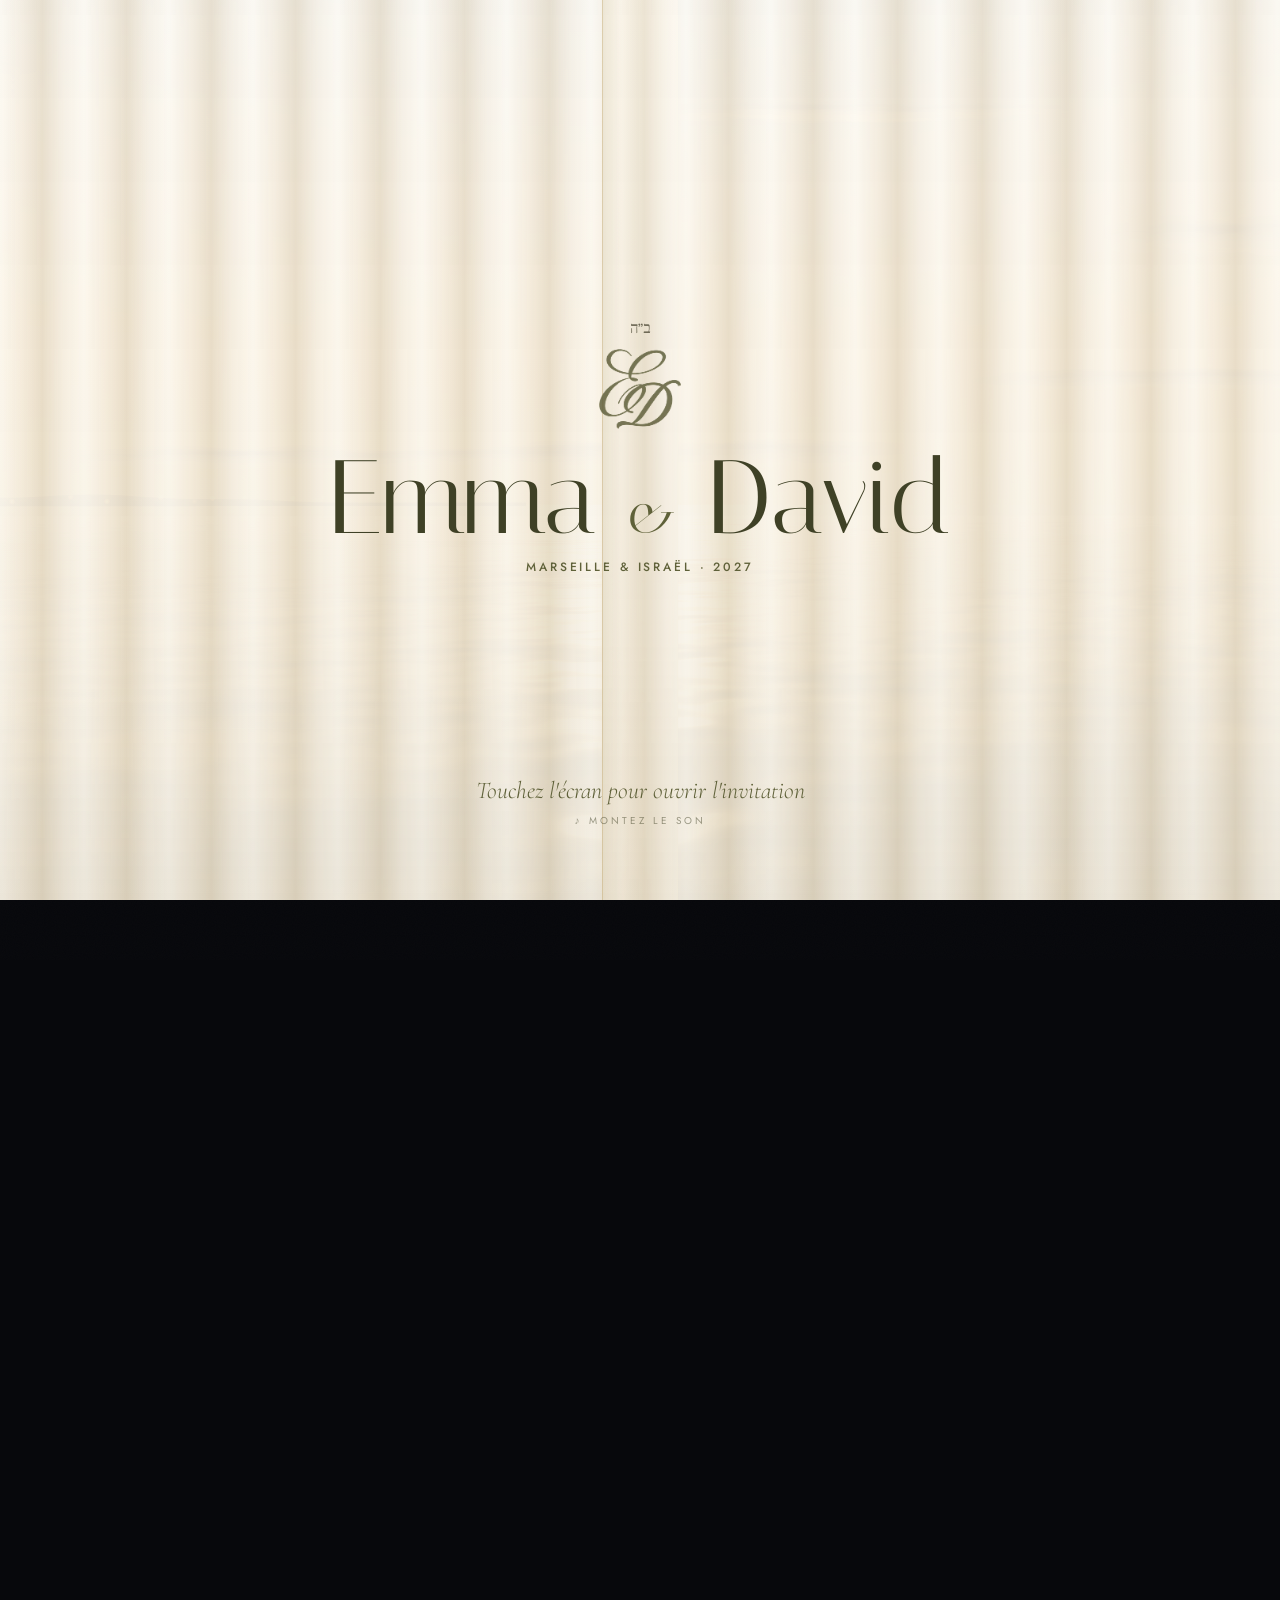
==== commit 0fe93f68: "Nouvelle architecture du défilement, sur les trois versions : plus de sauts possibles Le décor ne dé" ====
--- a/3d/index.html
+++ b/3d/index.html
@@ -15,7 +15,7 @@
 <link rel="preconnect" href="https://fonts.gstatic.com" crossorigin>
 <link rel="stylesheet" href="https://fonts.googleapis.com/css2?family=Italiana&family=Cormorant+Garamond:ital,wght@0,300;0,400;0,500;1,300;1,400&family=Jost:wght@300;400;500&display=swap">
 <link rel="stylesheet" href="https://fonts.googleapis.com/css2?family=Frank+Ruhl+Libre:wght@400&text=%D7%91%D7%B4%D7%94&display=swap">
-<link rel="stylesheet" href="style.css?v=1790861006">
+<link rel="stylesheet" href="style.css?v=1790861762">
 </head>
 <body class="verrou">
 
@@ -42,12 +42,6 @@
   </div>
 </section>
 
-<!-- ============ 2. Les bandes noires du cinéma, pendant les plans ============ -->
-<div class="film" id="film" aria-hidden="true">
-  <div class="bande haut"></div>
-  <div class="bande bas"></div>
-</div>
-
 <!-- ============ 3. L'histoire : plans de cinéma et pages, dans l'ordre du premier site ============ -->
 <main class="invitation" id="invitation"></main>
 
@@ -56,9 +50,10 @@
 </button>
 <audio id="musique" preload="auto" src="../night-of-gold.mp3" loop></audio>
 
-<script src="../config.js?v=1790861006"></script>
-<script type="module" src="moteur3d.js?v=1790861006"></script>
-<script type="module" src="decors3d.js?v=1790861006"></script>
-<script type="module" src="film3d.js?v=1790861006"></script>
+<script src="../config.js?v=1790861762"></script>
+<script src="../defile.js?v=1790861762"></script>
+<script type="module" src="moteur3d.js?v=1790861762"></script>
+<script type="module" src="decors3d.js?v=1790861762"></script>
+<script type="module" src="film3d.js?v=1790861762"></script>
 </body>
 </html>
--- a/3d/style.css
+++ b/3d/style.css
@@ -113,8 +113,9 @@
 .film.fin .passer { opacity: 0; pointer-events: none; }
 
 /* ---------- 3. l'histoire : un plan de cinéma (zone de défilement avec sa carte), puis sa page ---------- */
-.cine { position: relative; height: calc(var(--h, 230) * 1vh); }
-.cine-cadre { position: sticky; top: 0; height: 100vh; height: 100svh; overflow: hidden; pointer-events: none; }
+/* chaque plan tient sur un écran, dans le flux normal de la page (rien de « collé » pendant le défilement) */
+.cine { position: relative; height: 100vh; height: 100svh; }
+.cine-cadre { position: absolute; inset: 0; overflow: hidden; pointer-events: none; }
 .fin-carte .fin-date { display: block; margin-top: 16px; font: 500 12px/1.6 var(--sans); letter-spacing: .34em; text-transform: uppercase; color: var(--or-p); }
 
 .invitation { position: relative; z-index: 5; opacity: 0; visibility: hidden; transition: opacity 1.6s ease; overflow-x: clip; }
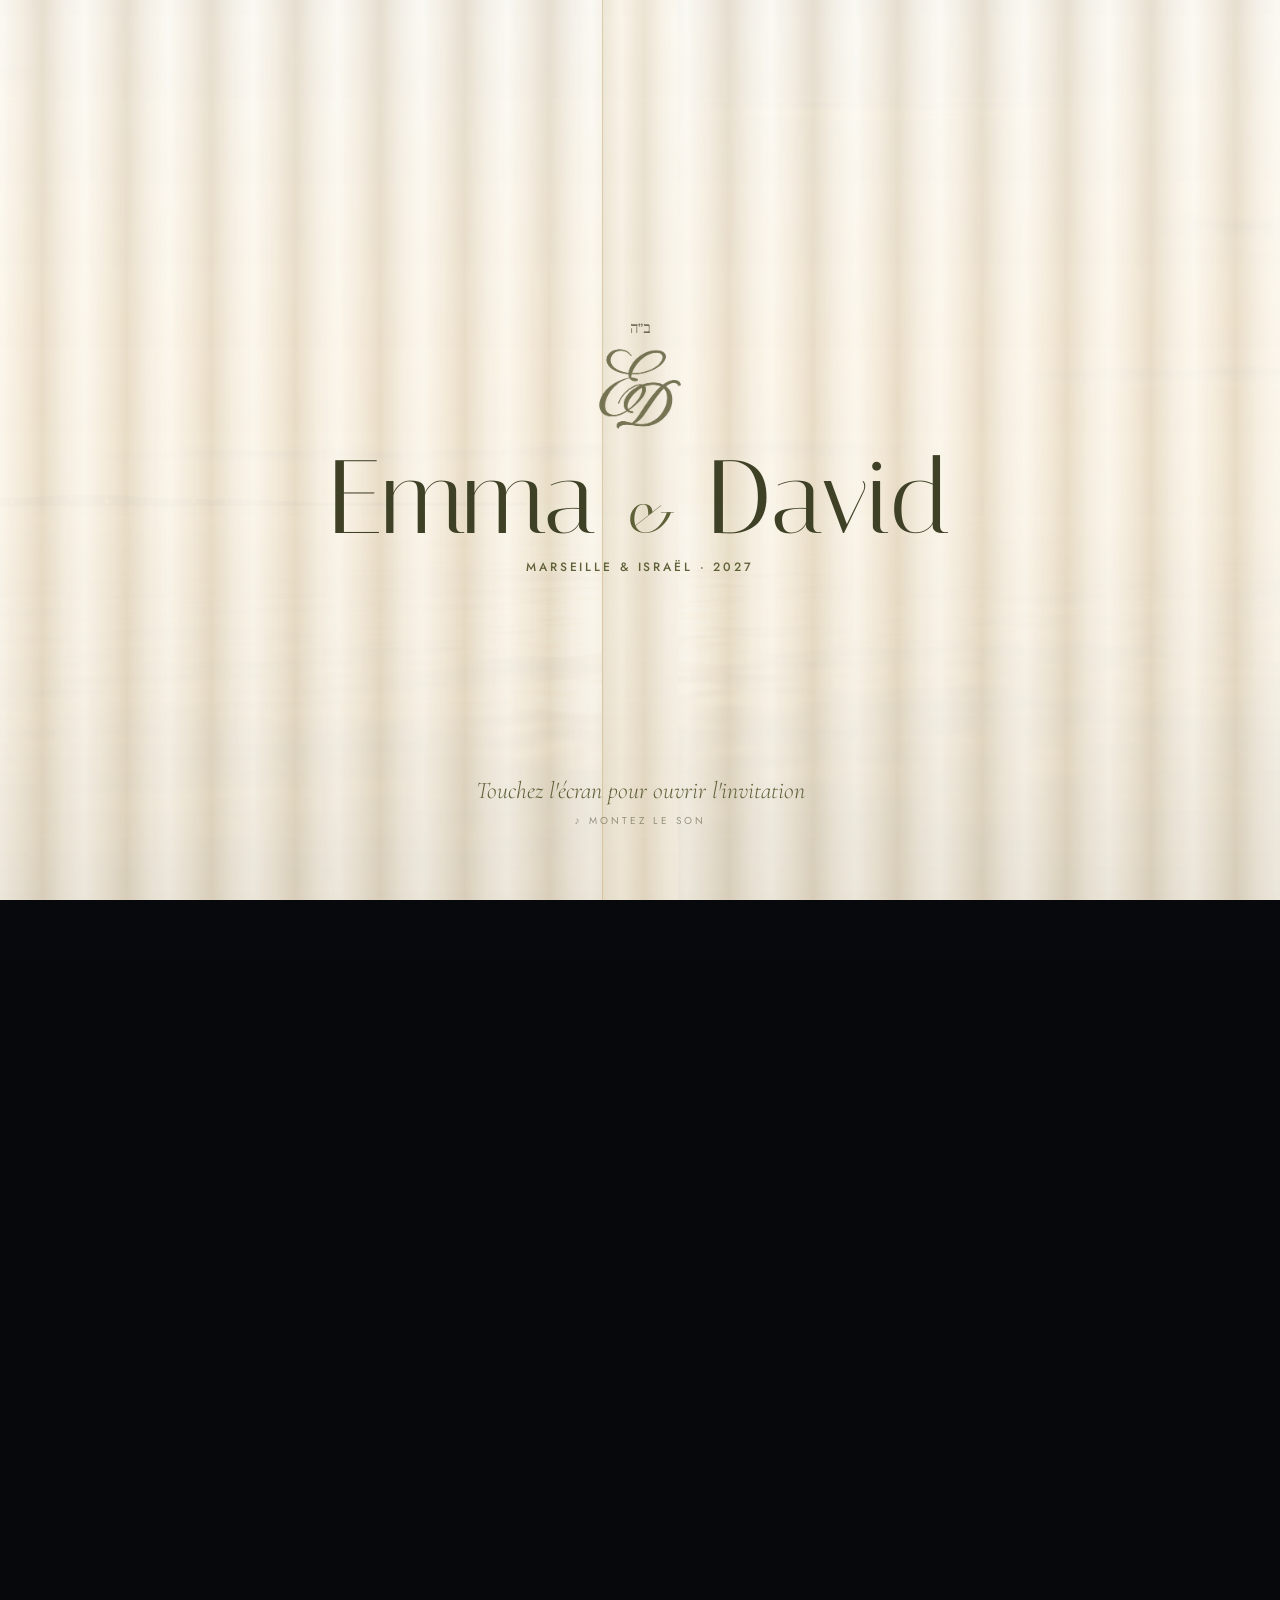
==== commit 7d042717: "Ouverture du voile : plus de petit retour des pans La brise des pans s'arrête dès le toucher (elle p" ====
--- a/3d/index.html
+++ b/3d/index.html
@@ -15,7 +15,7 @@
 <link rel="preconnect" href="https://fonts.gstatic.com" crossorigin>
 <link rel="stylesheet" href="https://fonts.googleapis.com/css2?family=Italiana&family=Cormorant+Garamond:ital,wght@0,300;0,400;0,500;1,300;1,400&family=Jost:wght@300;400;500&display=swap">
 <link rel="stylesheet" href="https://fonts.googleapis.com/css2?family=Frank+Ruhl+Libre:wght@400&text=%D7%91%D7%B4%D7%94&display=swap">
-<link rel="stylesheet" href="style.css?v=1790861762">
+<link rel="stylesheet" href="style.css?v=1790862170">
 </head>
 <body class="verrou">
 
@@ -50,10 +50,10 @@
 </button>
 <audio id="musique" preload="auto" src="../night-of-gold.mp3" loop></audio>
 
-<script src="../config.js?v=1790861762"></script>
-<script src="../defile.js?v=1790861762"></script>
-<script type="module" src="moteur3d.js?v=1790861762"></script>
-<script type="module" src="decors3d.js?v=1790861762"></script>
-<script type="module" src="film3d.js?v=1790861762"></script>
+<script src="../config.js?v=1790862170"></script>
+<script src="../defile.js?v=1790862170"></script>
+<script type="module" src="moteur3d.js?v=1790862170"></script>
+<script type="module" src="decors3d.js?v=1790862170"></script>
+<script type="module" src="film3d.js?v=1790862170"></script>
 </body>
 </html>
